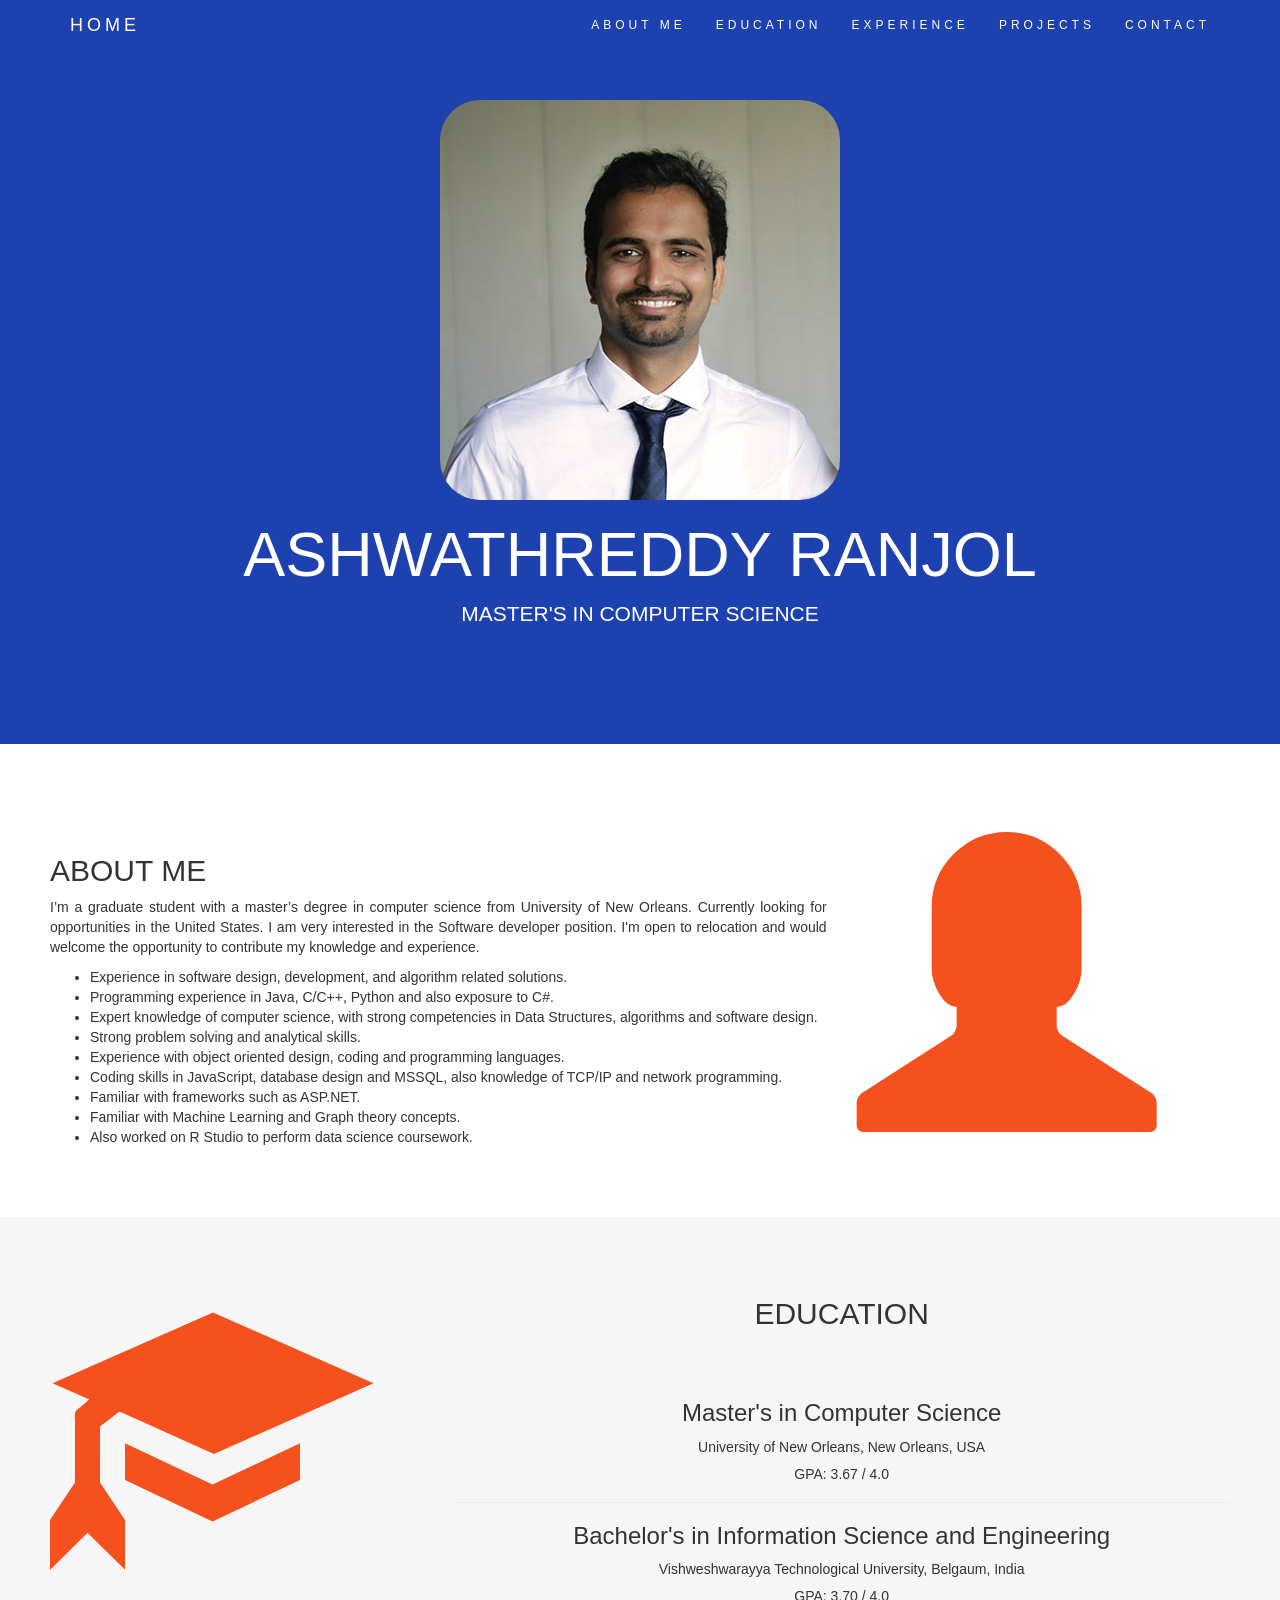
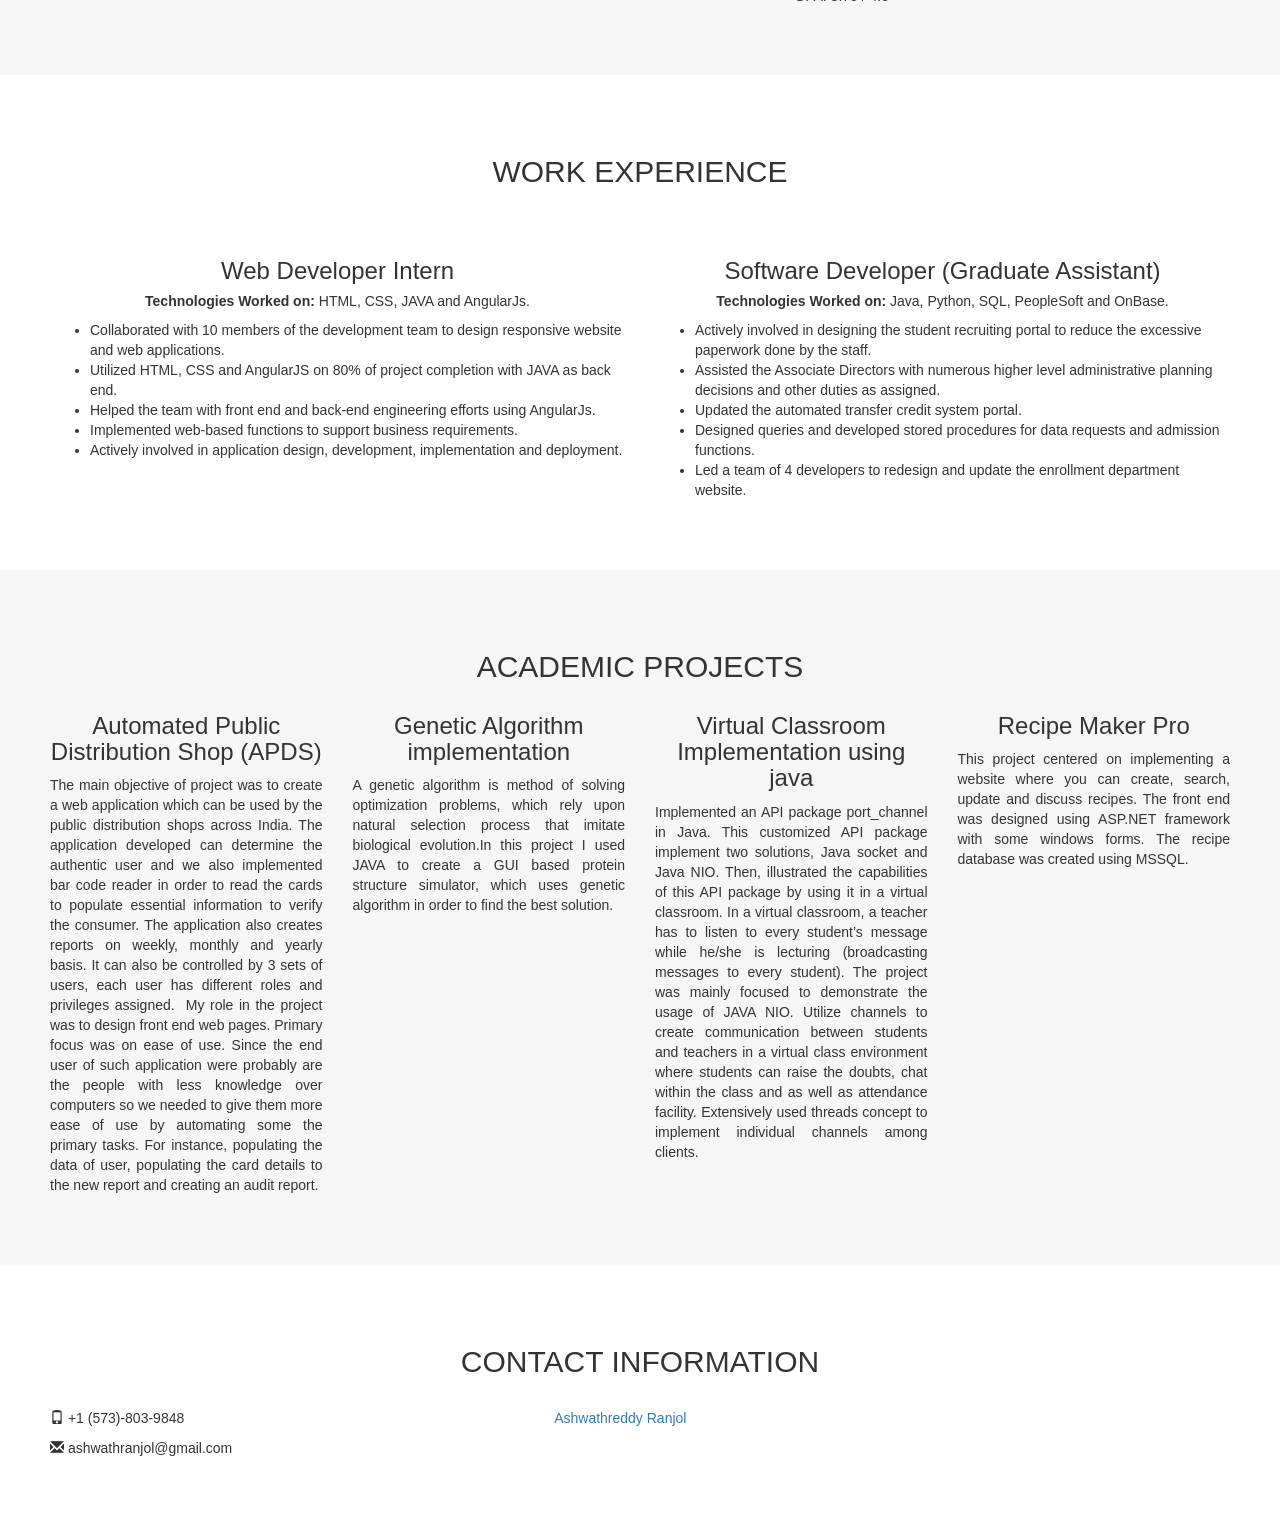
==== index.html @ 62fa5dd1 "Contact-information-styling Added new class contact-text in css file" ====
<!DOCTYPE html>
<html lang=en>
<head>
	<title>Ashwath's Portfolio</title>
	<meta charset ="utf-8">
	<meta name="viewport" content="width=device-width, intitial-scale=1">
	<link rel="stylesheet" href="https://maxcdn.bootstrapcdn.com/bootstrap/3.3.7/css/bootstrap.min.css">
    <script src="https://ajax.googleapis.com/ajax/libs/jquery/1.12.4/jquery.min.js"></script>
    <script src="https://maxcdn.bootstrapcdn.com/bootstrap/3.3.7/js/bootstrap.min.js"></script>	
    <script type="text/javascript" src="https://platform.linkedin.com/badges/js/profile.js" async defer></script>
    <link rel="stylesheet" href="portfolio1.css">
</head>	

<body id="myPage" data-spy="scroll" data-target=".navbar" data-offset="60">
	<nav class="navbar navbar-default navbar-fixed-top">
	<div class="container">
		<div class="navbar-header">
			<button type="button" class="navbar-toggle" data-toggle="collapse" data-target="#myNavbar">
        	<span class="icon-bar"></span>
        	<span class="icon-bar"></span>
        	<span class="icon-bar"></span> 
      		</button>
      		<a class="navbar-brand" href="#">HOME</a>
		</div>
		<div class="collapse navbar-collapse" id="myNavbar">
			<ul class="nav navbar-nav navbar-right">
        		<li><a href="#me">ABOUT ME</a></li>
        		<li><a href="#education">EDUCATION</a></li>
        		<li><a href="#exp">EXPERIENCE</a></li>
        		<li><a href="#projects">PROJECTS</a></li>
        		<li><a href="#contact">CONTACT</a></li>
      		</ul>
			
		</div>
	</div>
	</nav>
	<div class="jumbotron text-center">
		<img src="linkedin.jpg" style="border-radius: 40px"></img> 
	
		<h1>ASHWATHREDDY RANJOL</h1>
		<p>MASTER'S IN COMPUTER SCIENCE</p>	
	</div>
	<div id="me" class="container-fluid">
		<div class="row">
			<div class = "col-sm-8 summary">
				<h2>ABOUT ME</h2>
				
				<p style="text-align:justify">I’m a graduate student with a master’s degree in computer science from University of New Orleans.
					Currently looking for opportunities in the United States. I am very interested in the Software developer position.
					 I'm open to relocation and would welcome the opportunity to contribute my knowledge and experience.  </p>
					 <ul>
                		<li>Experience in software design, development, and algorithm related solutions.</li>
                		<li>Programming experience in Java, C/C++, Python and also exposure to C#.</li>
                		<li>Expert knowledge of computer science, with strong competencies in Data Structures, algorithms and software design.</li>
                		<li>Strong problem solving and analytical skills.</li>
                		<li>Experience with object oriented design, coding and programming languages.</li>
                		<li>Coding skills in JavaScript, database design and MSSQL, also knowledge of TCP/IP and network programming.</li>
						<li>Familiar with frameworks such as ASP.NET.</li>
						<li>Familiar with Machine Learning and Graph theory concepts.</li>
						<li>Also worked on R Studio to perform data science coursework.</li> 
                	</ul>
			</div>
			<div class = "col-sm-4">
				<span class="glyphicon glyphicon-user logo"></span>
			</div>
		</div>
		
	</div>
	<div id="education" class="container-fluid bg-grey">
		<div class="row">
			<div class="col-sm-4">
				<span class="glyphicon glyphicon-education logo"></span>
			</div>
			<div class="col-sm-8 text-center">
				<h2> EDUCATION </h2><br><br>
				<h3>Master's in Computer Science</h3>
				<p>University of New Orleans, New Orleans, USA</p>
				<h5>GPA: 3.67 / 4.0 </h5>
				<hr>
				<h3>Bachelor's in Information Science and Engineering</h3>
				<p>Vishweshwarayya Technological University, Belgaum, India</p>
				<h5>GPA: 3.70 / 4.0 </h5>
				
				
			</div>
		</div>
	</div>	
	<div id="exp" class="container-fluid">
		<div class="row">
			<h2 class="text-center">WORK EXPERIENCE</h2><br><br>
			<div class="col-sm-6">
				<h3 class="text-center">Web Developer Intern</h4>
				<h5 class="text-center"><strong>Technologies Worked on:</strong> HTML, CSS, JAVA and AngularJs.</h5>
				<ul><li> Collaborated with 10 members of the development team to design responsive website and web applications.
					</li><li>Utilized HTML, CSS and AngularJS on 80% of project completion with JAVA as back end.
					</li><li>Helped the team with front end and back-end engineering efforts using AngularJs.
					</li><li>Implemented web-based functions to support business requirements.
					</li><li>Actively involved in application design, development, implementation and deployment.</li>
				</ul>
		
			</div>
			
			<div class = "col-sm-6">
				<h3 class="text-center">Software Developer (Graduate Assistant)</h4>
				<h5 class="text-center"><strong>   Technologies Worked on:</strong> Java, Python, SQL, PeopleSoft and OnBase.</h5>
				<ul>
				<li>Actively involved in designing the student recruiting portal to reduce the excessive paperwork done by the staff.</li>
				<li>Assisted the Associate Directors with numerous higher level administrative planning decisions and other duties as
					assigned.
				</li><li>Updated the automated transfer credit system portal.
				</li><li>Designed queries and developed stored procedures for data requests and admission functions.
				</li><li>Led a team of 4 developers to redesign and update the enrollment department website.
				</li>		
				</ul>
			</div>
		</div>
	</div>
	
	<div id="projects" class="container-fluid bg-grey">
		<div class="row">
			<h2 class="text-center">ACADEMIC PROJECTS</h2>
			<div class="col-sm-3">
				<h3 class="text-center">Automated Public Distribution Shop (APDS)</h3>
				<p style="text-align:justify">The main objective of project was to create a web application which can be used by the public distribution shops across India. 
					The application developed can determine the authentic user and we also implemented bar code reader in order to read the cards to populate essential information to verify the consumer. 
					The application also creates reports on weekly, monthly and yearly basis. 
					It can also be controlled by 3 sets of users, each user has different roles and privileges assigned. 
					My role in the project was to design front end web pages. 
					Primary focus was on ease of use. 
					Since the end user of such application were probably are the people with less knowledge over computers so we needed to give them more ease of use by automating some the primary tasks. For instance, populating the data of user, populating the card details to the new report and creating an audit report.
					</p>
			</div>
			<div class="col-sm-3">
				<h3 class="text-center">Genetic Algorithm implementation</h3>
				<p style="text-align:justify">A genetic algorithm is method of solving optimization problems, 
				which rely upon natural selection process that imitate biological evolution.In this project 
				I used JAVA to create a GUI based protein structure simulator, 
				which uses genetic algorithm in order to find the best solution.</p>
				
			</div>
			<div class="col-sm-3">
				<h3 class="text-center">Virtual Classroom Implementation using java</h3>
				<p style="text-align:justify">Implemented an API package port_channel in Java. This customized API package implement two solutions, Java socket and Java NIO.
				Then, illustrated the capabilities of this API package by using it in a virtual classroom.
				In a virtual classroom, a teacher has to listen to every student’s message while he/she is lecturing (broadcasting messages to every student).
				The project was mainly focused to demonstrate the usage of JAVA NIO. 
				Utilize channels to create communication between students and teachers in a virtual class environment where students can raise the doubts, chat within the class and as well as attendance facility.
				Extensively used threads concept to implement individual channels among clients.</p>
			</div>
			<div class="col-sm-3">
				<h3 class="text-center">Recipe Maker Pro</h3>
				<p style="text-align:justify">This project centered on implementing a website where you can create, search, update and discuss recipes. 
				The front end was designed using ASP.NET framework with some windows forms. The recipe database was created using MSSQL.
				</p>
			</div>
			
		</div>
	
	</div>	
	
	<div id="contact" class="container-fluid">
		<div class ="row">
			<h2 class="text-center">CONTACT INFORMATION</h2><br>
			<div class="col-sm-5 contact-text">
			 <p><span class="glyphicon glyphicon-phone"></span> +1 (573)-803-9848</p>
      		 <p><span class="glyphicon glyphicon-envelope"></span> ashwathranjol@gmail.com</p> 
			</div>
			<div class="col-sm-7">
				<div class="LI-profile-badge"  data-version="v1" data-size="medium" data-locale="en_US" data-type="horizontal" data-theme="dark" data-vanity="ashwathreddyranjol"><a class="LI-simple-link" href='https://www.linkedin.com/in/ashwathreddyranjol?trk=profile-badge'>Ashwathreddy Ranjol</a>
				</div>
			</div>
		</div>
	</div>	
	
</body>
</html>
---- portfolio1.css ----
.jumbotron{
background-color : #1d42af;
color : #ffffff;
padding : 100px 25px;
}

.container-fluid{
padding : 60px 50px;
}

.bg-grey {
    background-color: #f6f6f6;
}

.logo {
    color: #f4511e;
    font-size: 300px;
}

.navbar {
    margin-bottom: 0;
    background-color: #1d42af;
    z-index: 9999;
    border: 0;
    font-size: 12px !important;
    line-height: 1.42857143 !important;
    letter-spacing: 4px;
    border-radius: 0;
}

.navbar li a, .navbar .navbar-brand {
    color: #fff !important;
}

.navbar-nav li a:hover, .navbar-nav li.active a {
    color: #1d42af !important;
    background-color: #fff !important;
}

.navbar-default .navbar-toggle {
    border-color: transparent;
    color: #fff !important;
}

  .summary{
  font-family: 'PT Sans', sans-serif;
  }
  
  .ashu{
  background="linkedin.jpg"
  width ="auto";
  height = "auto";
  background-size: cover;
  }
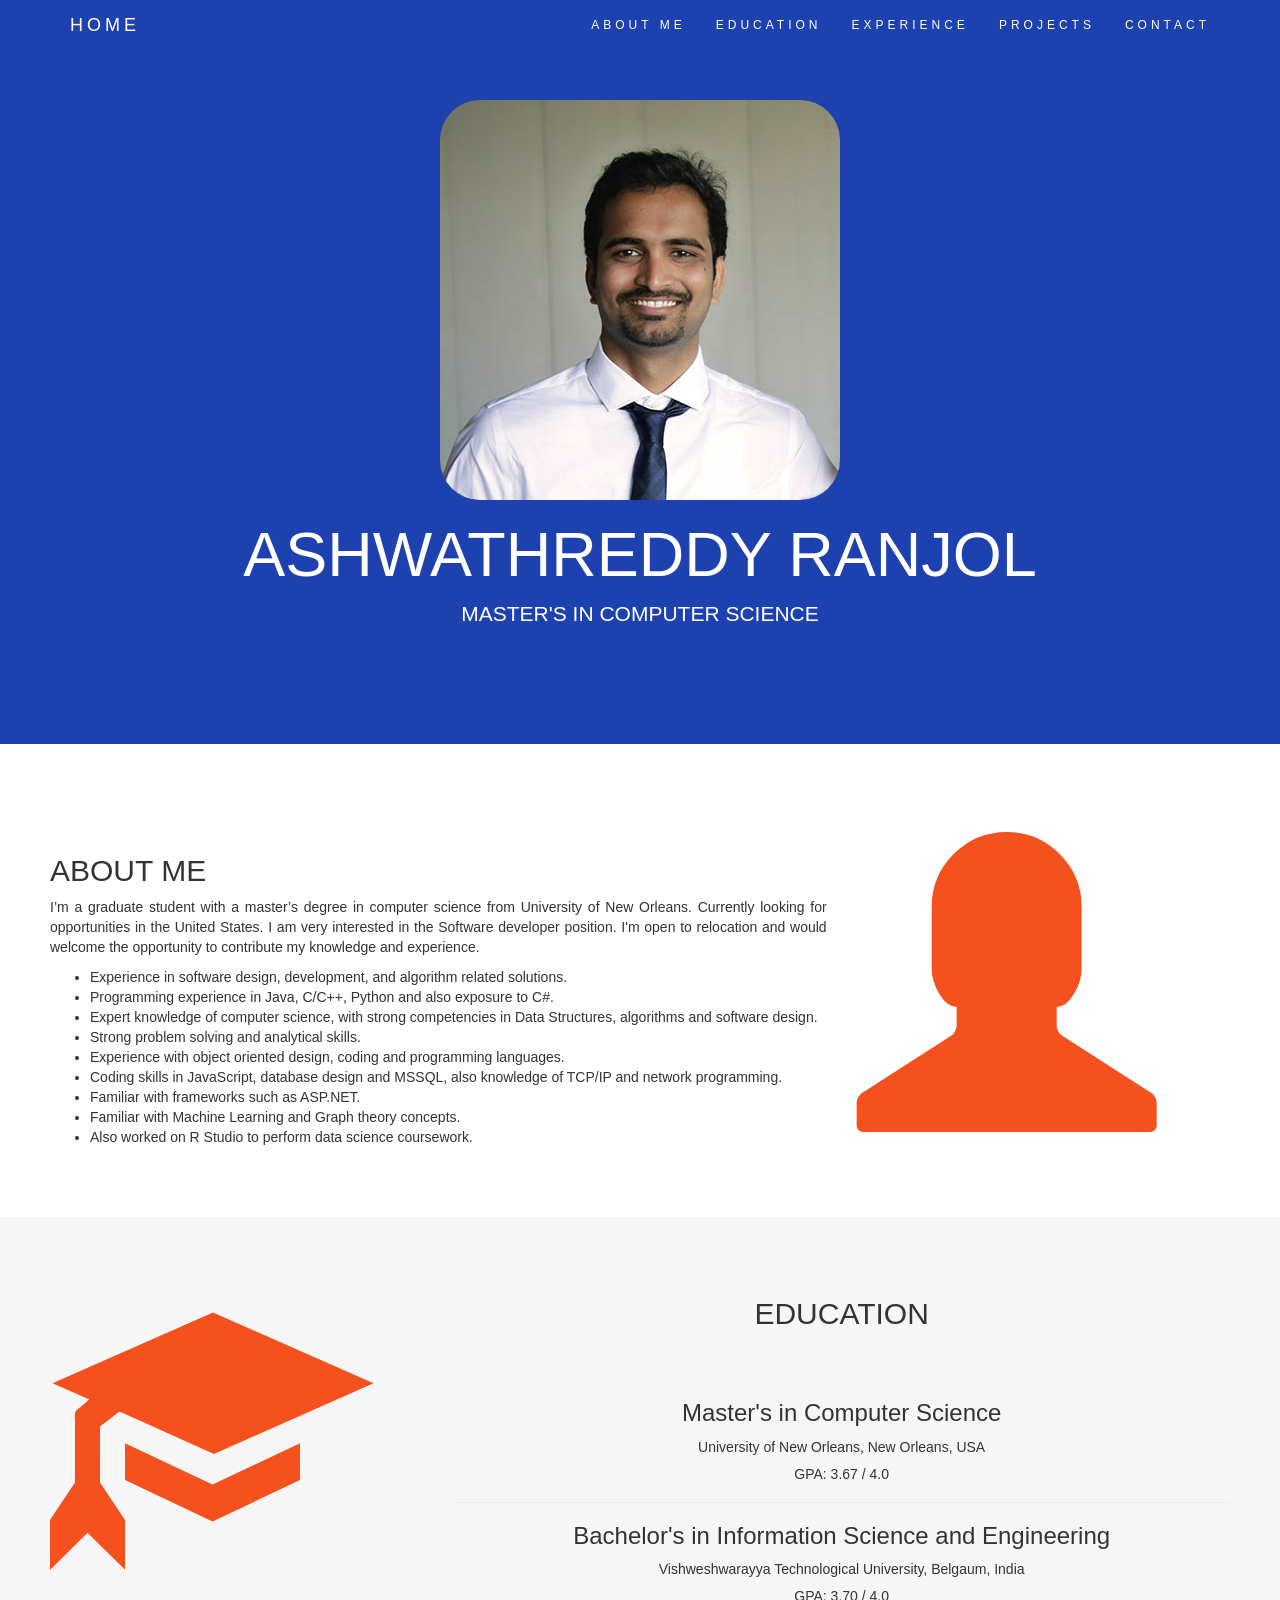
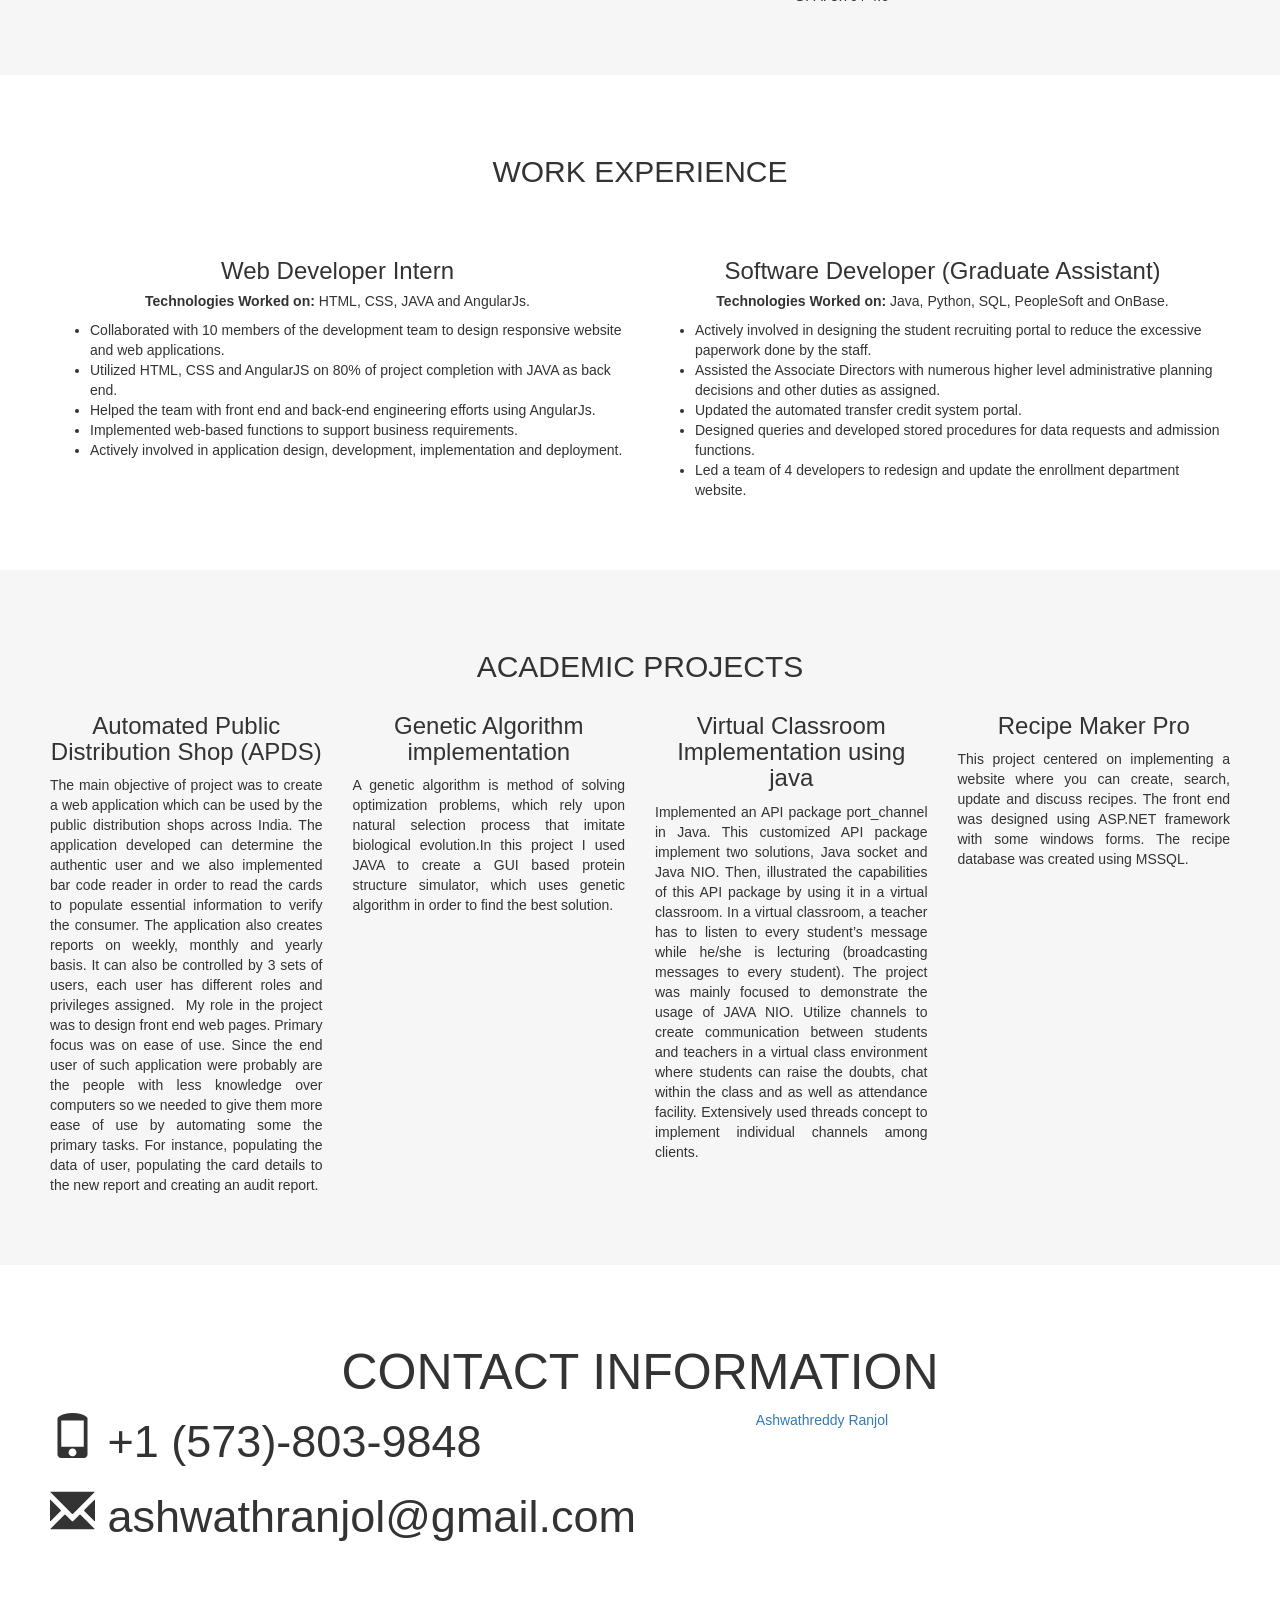
==== commit e9efbd6e: "changes-to-contact-page minor changes like size of the text" ====
--- a/index.html
+++ b/index.html
@@ -160,12 +160,12 @@
 	
 	<div id="contact" class="container-fluid">
 		<div class ="row">
-			<h2 class="text-center">CONTACT INFORMATION</h2><br>
-			<div class="col-sm-5 contact-text">
+			<h2 class="text-center contact-heading">CONTACT INFORMATION</h2>
+			<div class="col-sm-7 contact-text">
 			 <p><span class="glyphicon glyphicon-phone"></span> +1 (573)-803-9848</p>
       		 <p><span class="glyphicon glyphicon-envelope"></span> ashwathranjol@gmail.com</p> 
 			</div>
-			<div class="col-sm-7">
+			<div class="col-sm-5">
 				<div class="LI-profile-badge"  data-version="v1" data-size="medium" data-locale="en_US" data-type="horizontal" data-theme="dark" data-vanity="ashwathreddyranjol"><a class="LI-simple-link" href='https://www.linkedin.com/in/ashwathreddyranjol?trk=profile-badge'>Ashwathreddy Ranjol</a>
 				</div>
 			</div>
--- a/portfolio1.css
+++ b/portfolio1.css
@@ -46,9 +46,11 @@
   font-family: 'PT Sans', sans-serif;
   }
   
-  .ashu{
-  background="linkedin.jpg"
-  width ="auto";
-  height = "auto";
-  background-size: cover;
+ .contact-heading{
+ font-size: 50px;
+ }
+ 
+  .contact-text{
+  font-size: 45px; 
+  font-family: 'PT Sans', sans-serif;
   }
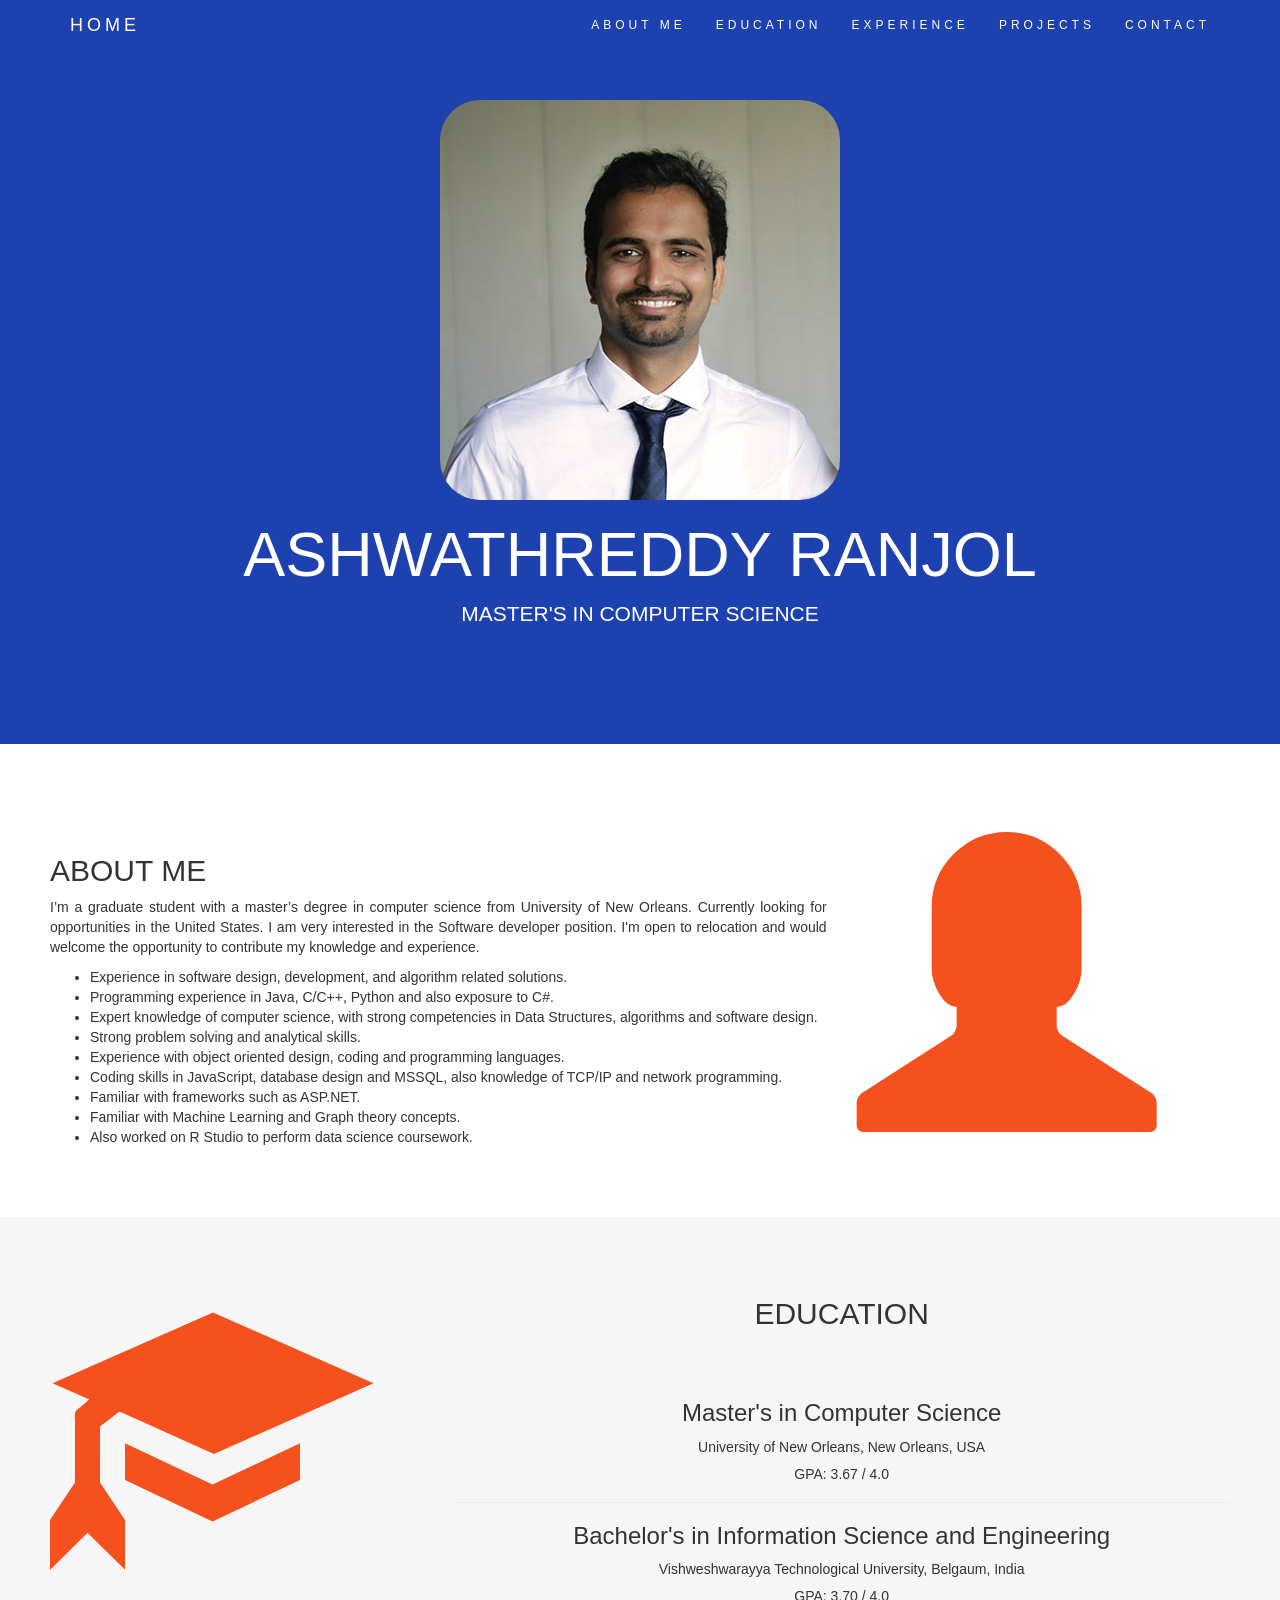
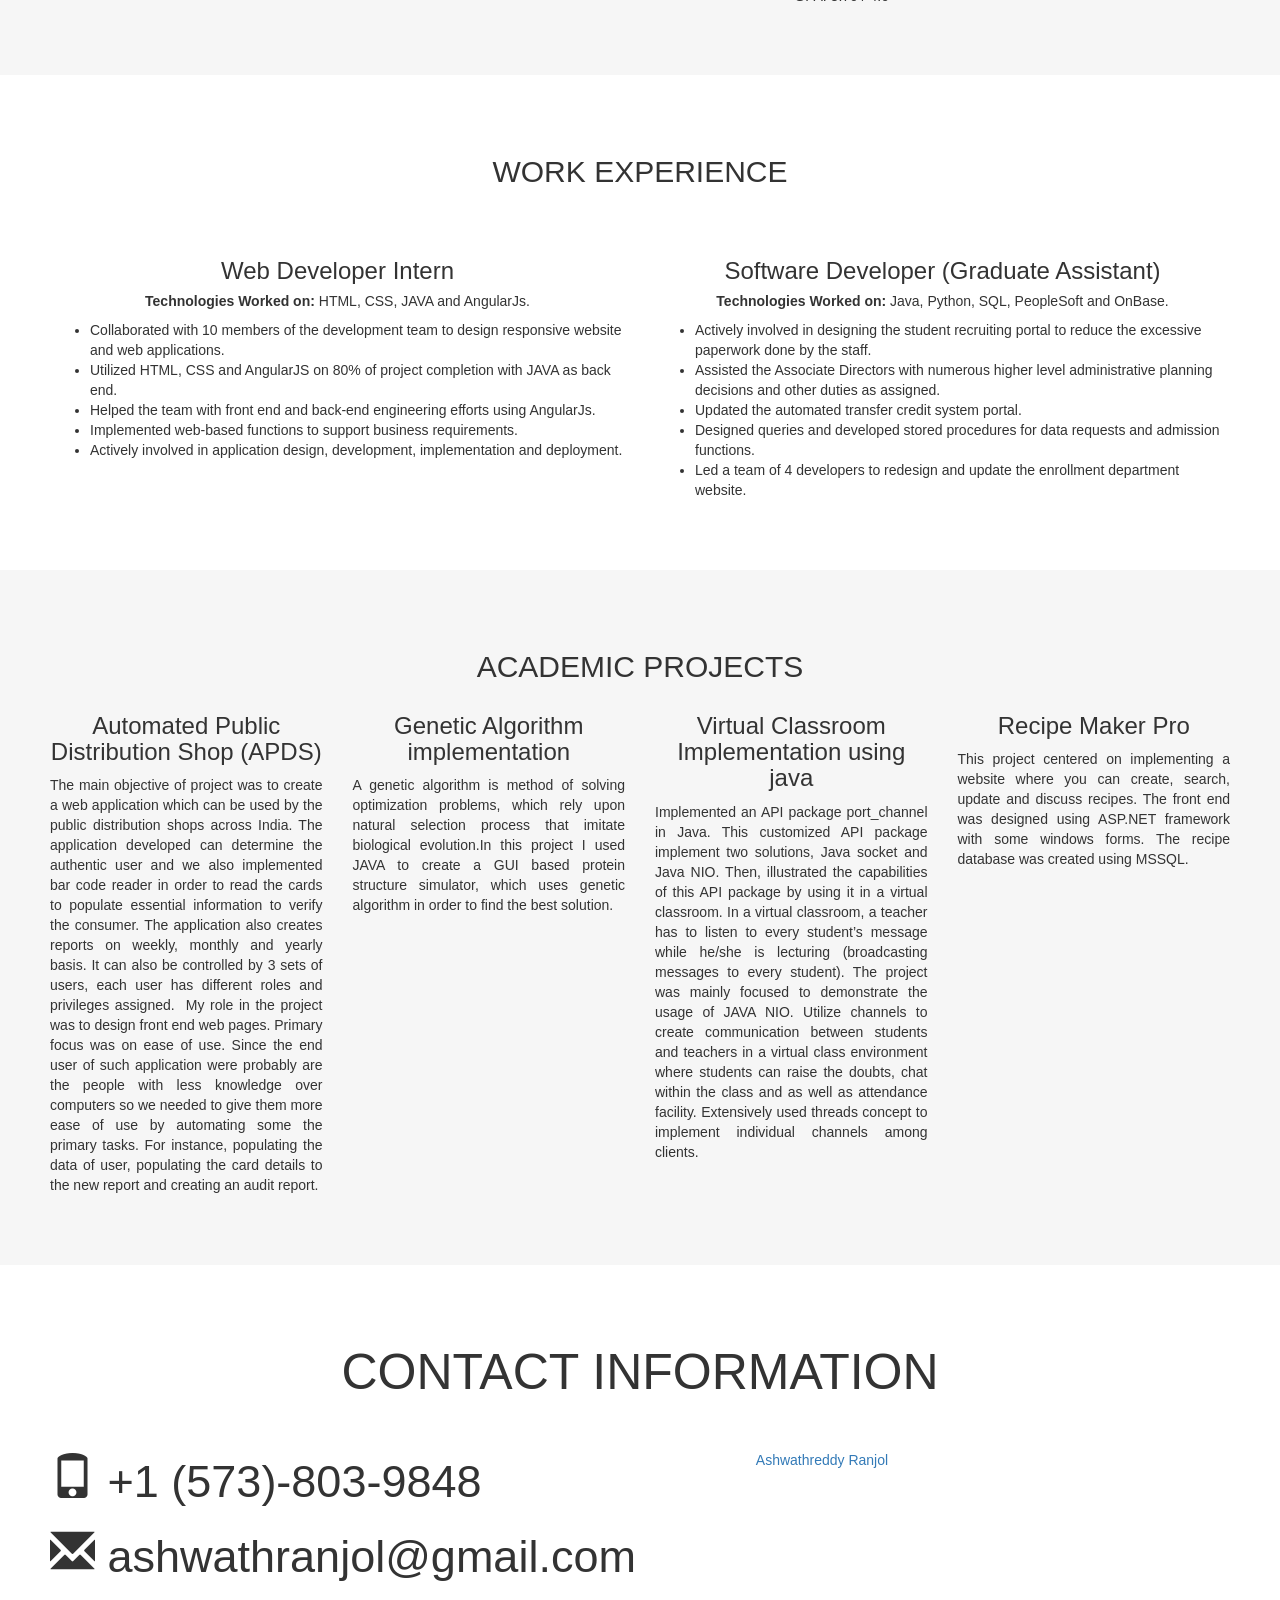
==== commit 5be514d8: "space-adding Creating extra space between heading and body of the page" ====
--- a/index.html
+++ b/index.html
@@ -160,7 +160,7 @@
 	
 	<div id="contact" class="container-fluid">
 		<div class ="row">
-			<h2 class="text-center contact-heading">CONTACT INFORMATION</h2>
+			<h2 class="text-center contact-heading">CONTACT INFORMATION</h2><br><br>
 			<div class="col-sm-7 contact-text">
 			 <p><span class="glyphicon glyphicon-phone"></span> +1 (573)-803-9848</p>
       		 <p><span class="glyphicon glyphicon-envelope"></span> ashwathranjol@gmail.com</p> 
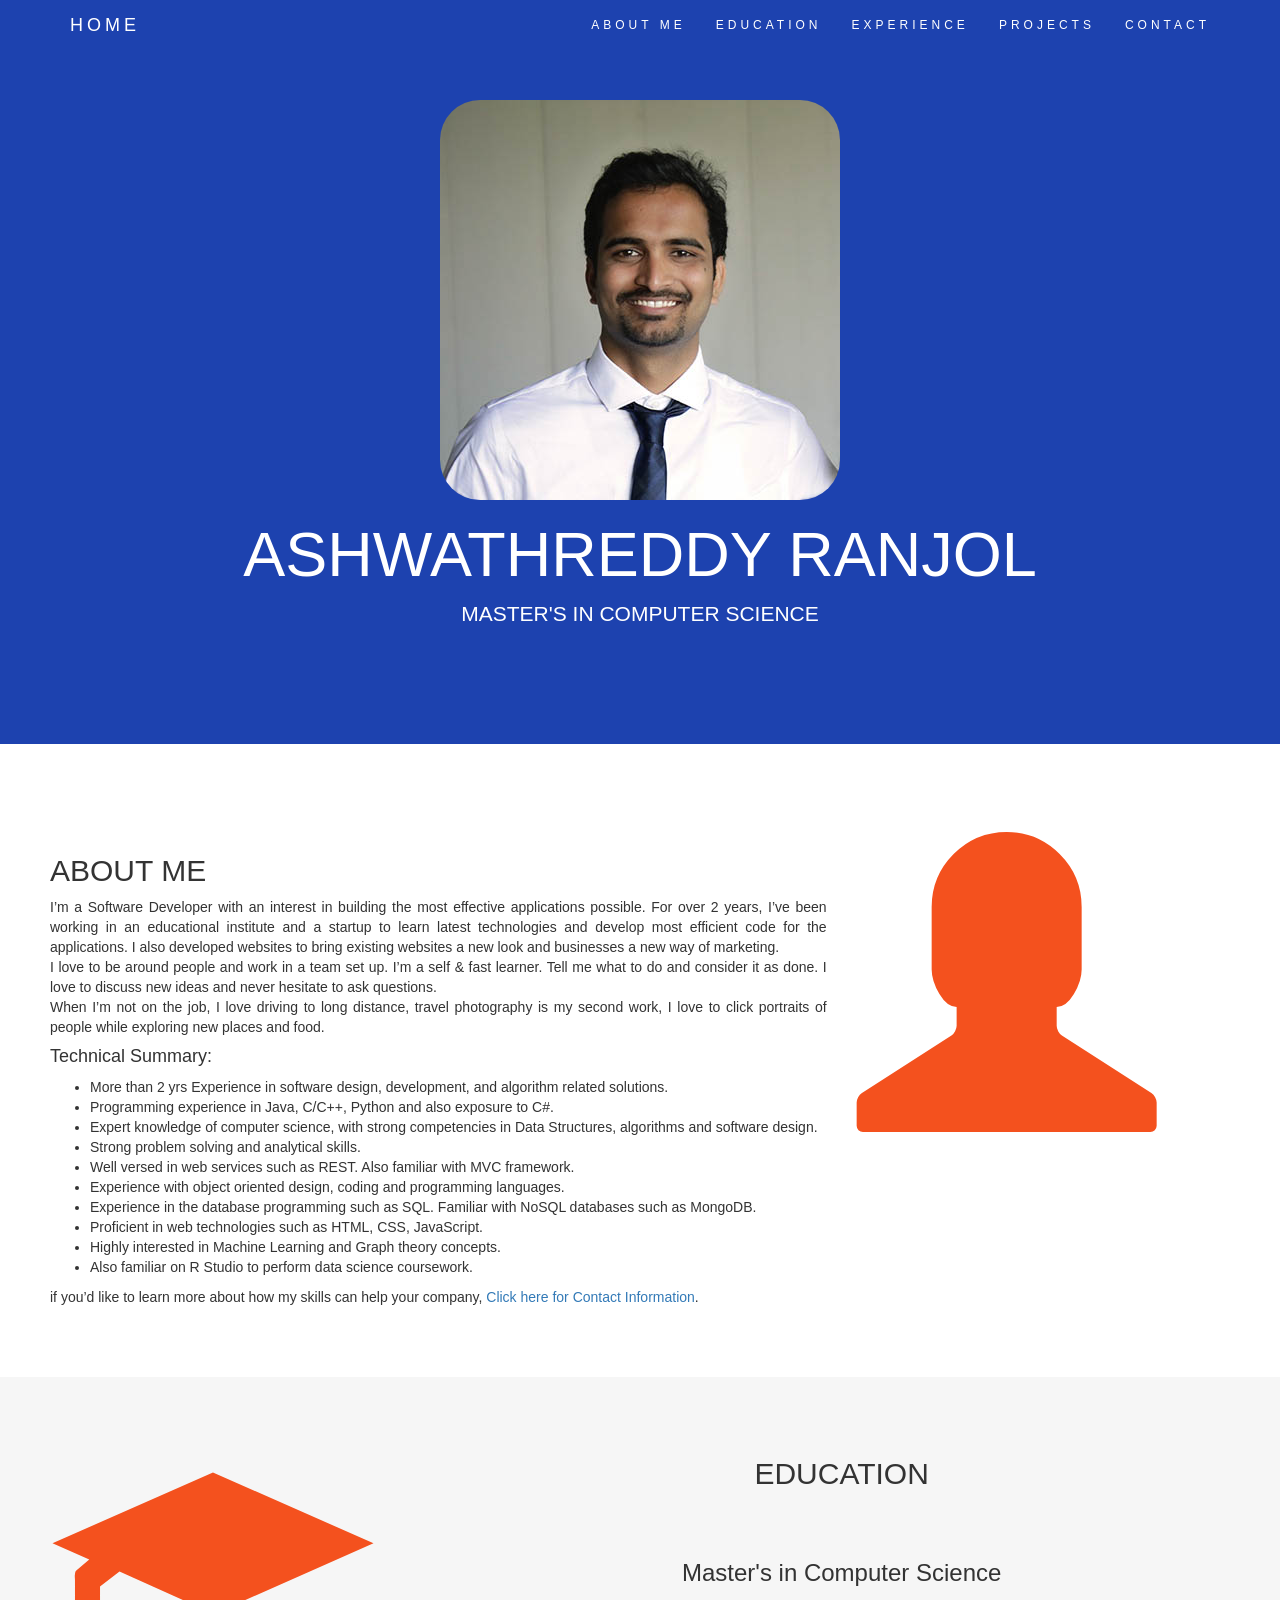
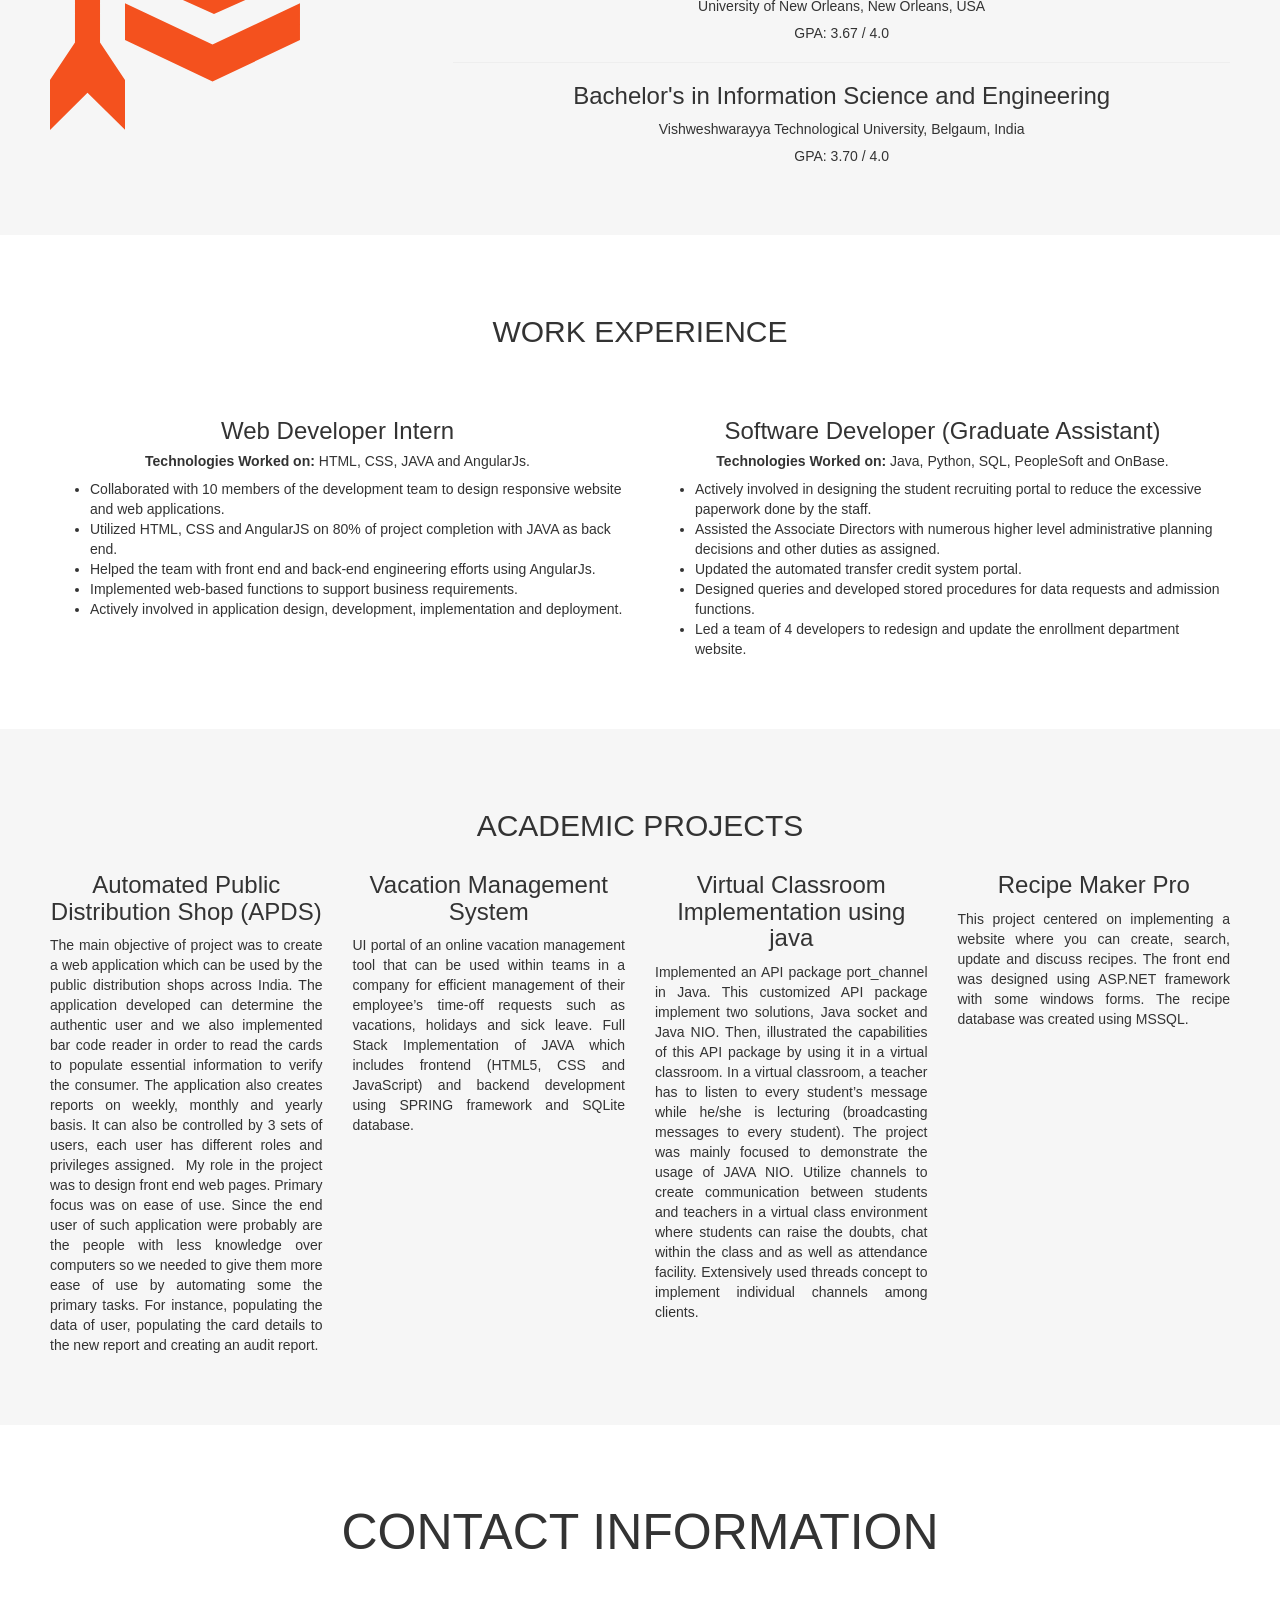
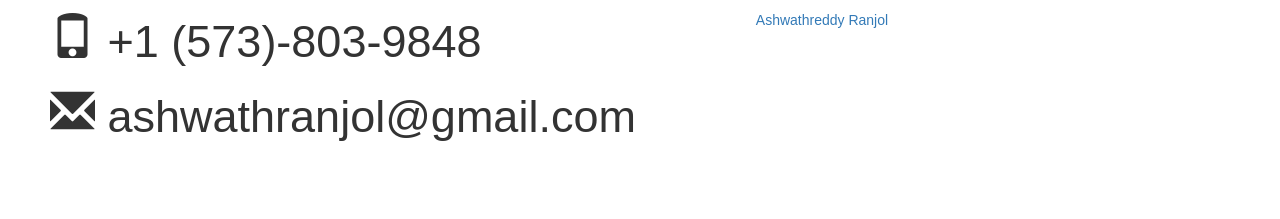
==== commit 7485b3ed: "Changes to summary updated with new summary" ====
--- a/index.html
+++ b/index.html
@@ -45,20 +45,24 @@
 			<div class = "col-sm-8 summary">
 				<h2>ABOUT ME</h2>
 				
-				<p style="text-align:justify">I’m a graduate student with a master’s degree in computer science from University of New Orleans.
-					Currently looking for opportunities in the United States. I am very interested in the Software developer position.
-					 I'm open to relocation and would welcome the opportunity to contribute my knowledge and experience.  </p>
+				<p style="text-align:justify">I’m a Software Developer with an interest in building the most effective applications possible. For over 2 years, I’ve been working in an educational institute and a startup to learn latest technologies and develop most efficient code for the applications.
+				 I also developed websites to bring existing websites a new look and businesses a new way of marketing.<br> I love to be around people and work in a team set up. I’m a self & fast learner. Tell me what to do and consider it as done. I love to discuss new ideas and never hesitate to ask questions. 
+<br>When I’m not on the job, I love driving to long distance, travel photography is my second work, I love to click portraits of people while exploring new places and food.
+
+ </p><h4>Technical Summary: </h4>
 					 <ul>
-                		<li>Experience in software design, development, and algorithm related solutions.</li>
+                		<li>More than 2 yrs Experience in software design, development, and algorithm related solutions.</li>
                 		<li>Programming experience in Java, C/C++, Python and also exposure to C#.</li>
                 		<li>Expert knowledge of computer science, with strong competencies in Data Structures, algorithms and software design.</li>
                 		<li>Strong problem solving and analytical skills.</li>
+                		<li>Well versed in web services such as REST. Also familiar with MVC framework.</li>
                 		<li>Experience with object oriented design, coding and programming languages.</li>
-                		<li>Coding skills in JavaScript, database design and MSSQL, also knowledge of TCP/IP and network programming.</li>
-						<li>Familiar with frameworks such as ASP.NET.</li>
-						<li>Familiar with Machine Learning and Graph theory concepts.</li>
-						<li>Also worked on R Studio to perform data science coursework.</li> 
+                		<li>Experience in the database programming such as SQL. Familiar with NoSQL databases such as MongoDB. </li>
+						<li>Proficient in web technologies such as HTML, CSS, JavaScript.</li>
+						<li>Highly interested in Machine Learning and Graph theory concepts.</li>
+						<li>Also familiar on R Studio to perform data science coursework.</li> 
                 	</ul>
+                <p style="text-align:justify">	if you’d like to learn more about how my skills can help your company, <a href="#contact">Click here for Contact Information</a>. </p>
 			</div>
 			<div class = "col-sm-4">
 				<span class="glyphicon glyphicon-user logo"></span>
@@ -131,11 +135,13 @@
 					</p>
 			</div>
 			<div class="col-sm-3">
-				<h3 class="text-center">Genetic Algorithm implementation</h3>
-				<p style="text-align:justify">A genetic algorithm is method of solving optimization problems, 
-				which rely upon natural selection process that imitate biological evolution.In this project 
-				I used JAVA to create a GUI based protein structure simulator, 
-				which uses genetic algorithm in order to find the best solution.</p>
+				<h3 class="text-center">Vacation Management System</h3>
+				<p style="text-align:justify">UI portal of an online vacation management tool that can be used within teams in a company 
+				for efficient management of their employee’s time-off requests such as vacations, 
+				holidays and sick leave. Full Stack Implementation of JAVA which includes frontend 
+				(HTML5, CSS and JavaScript) and backend development using SPRING framework and SQLite database.
+				
+				</p>
 				
 			</div>
 			<div class="col-sm-3">
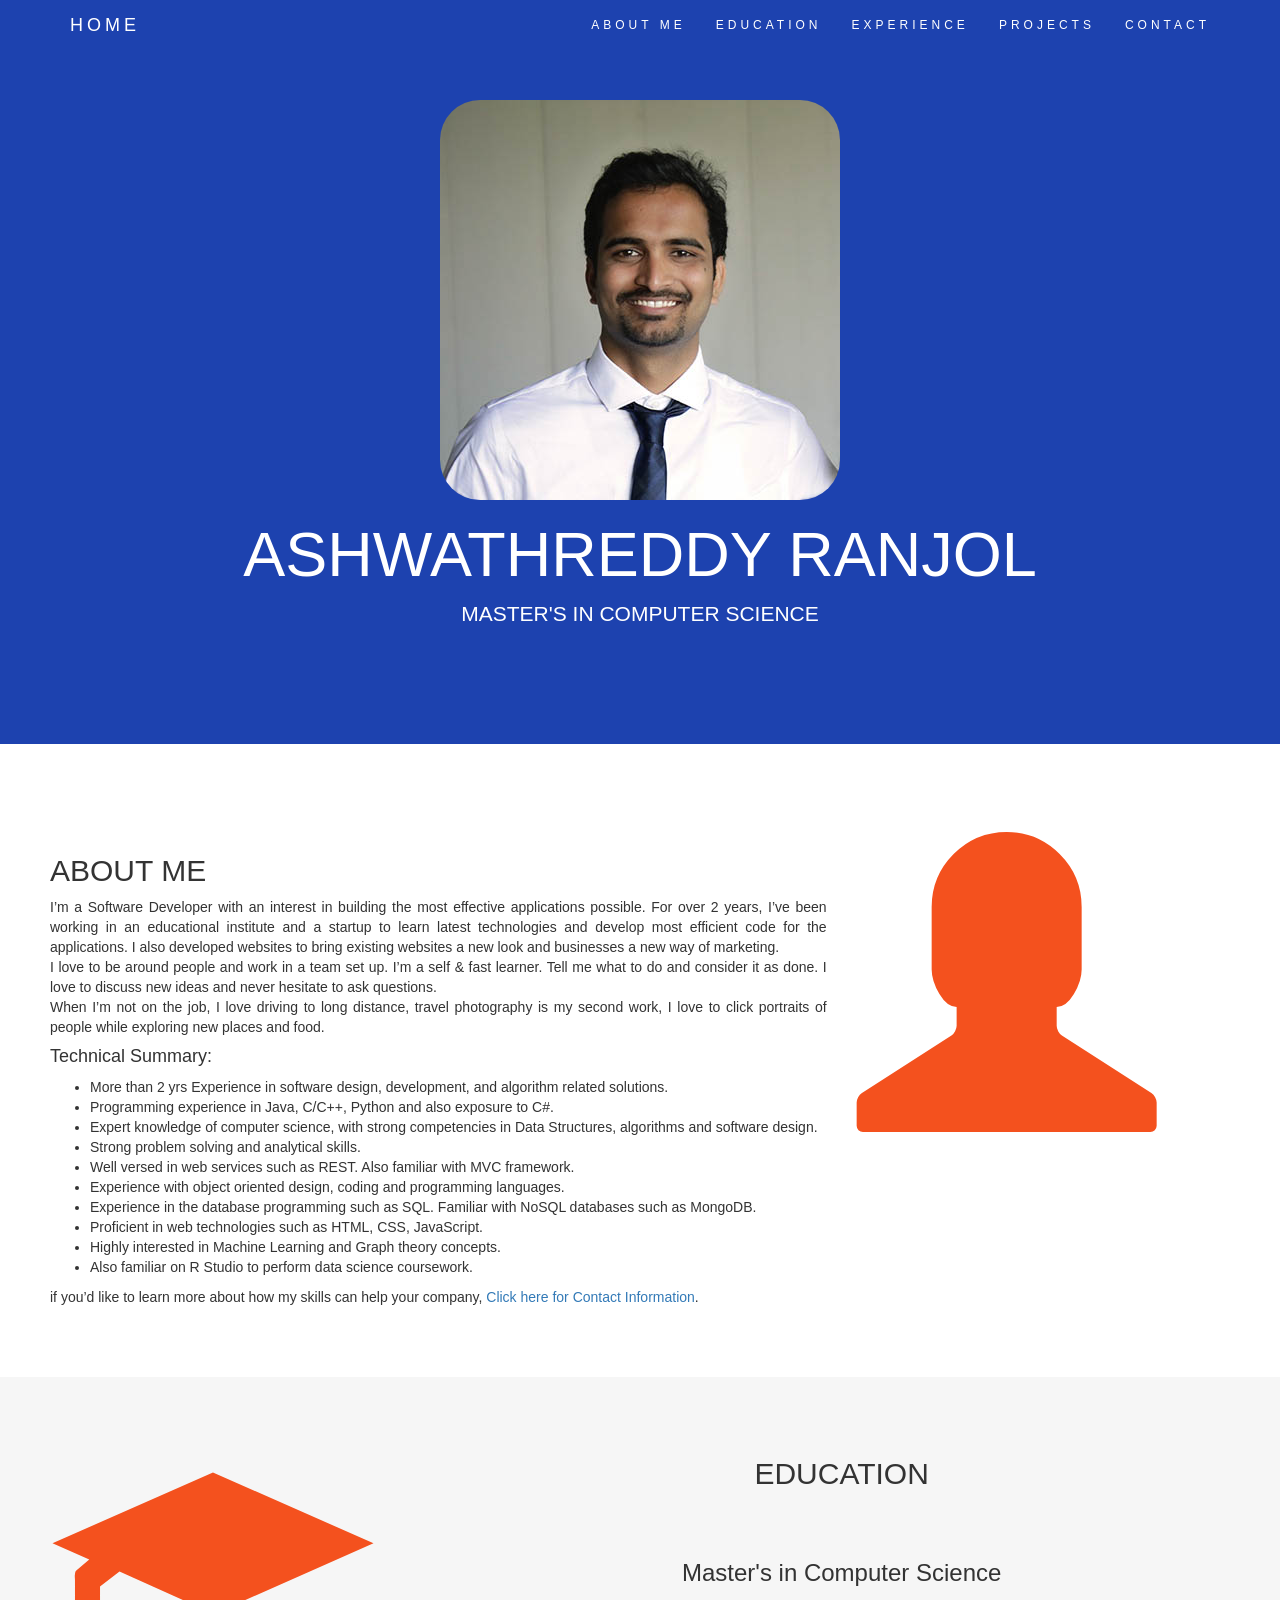
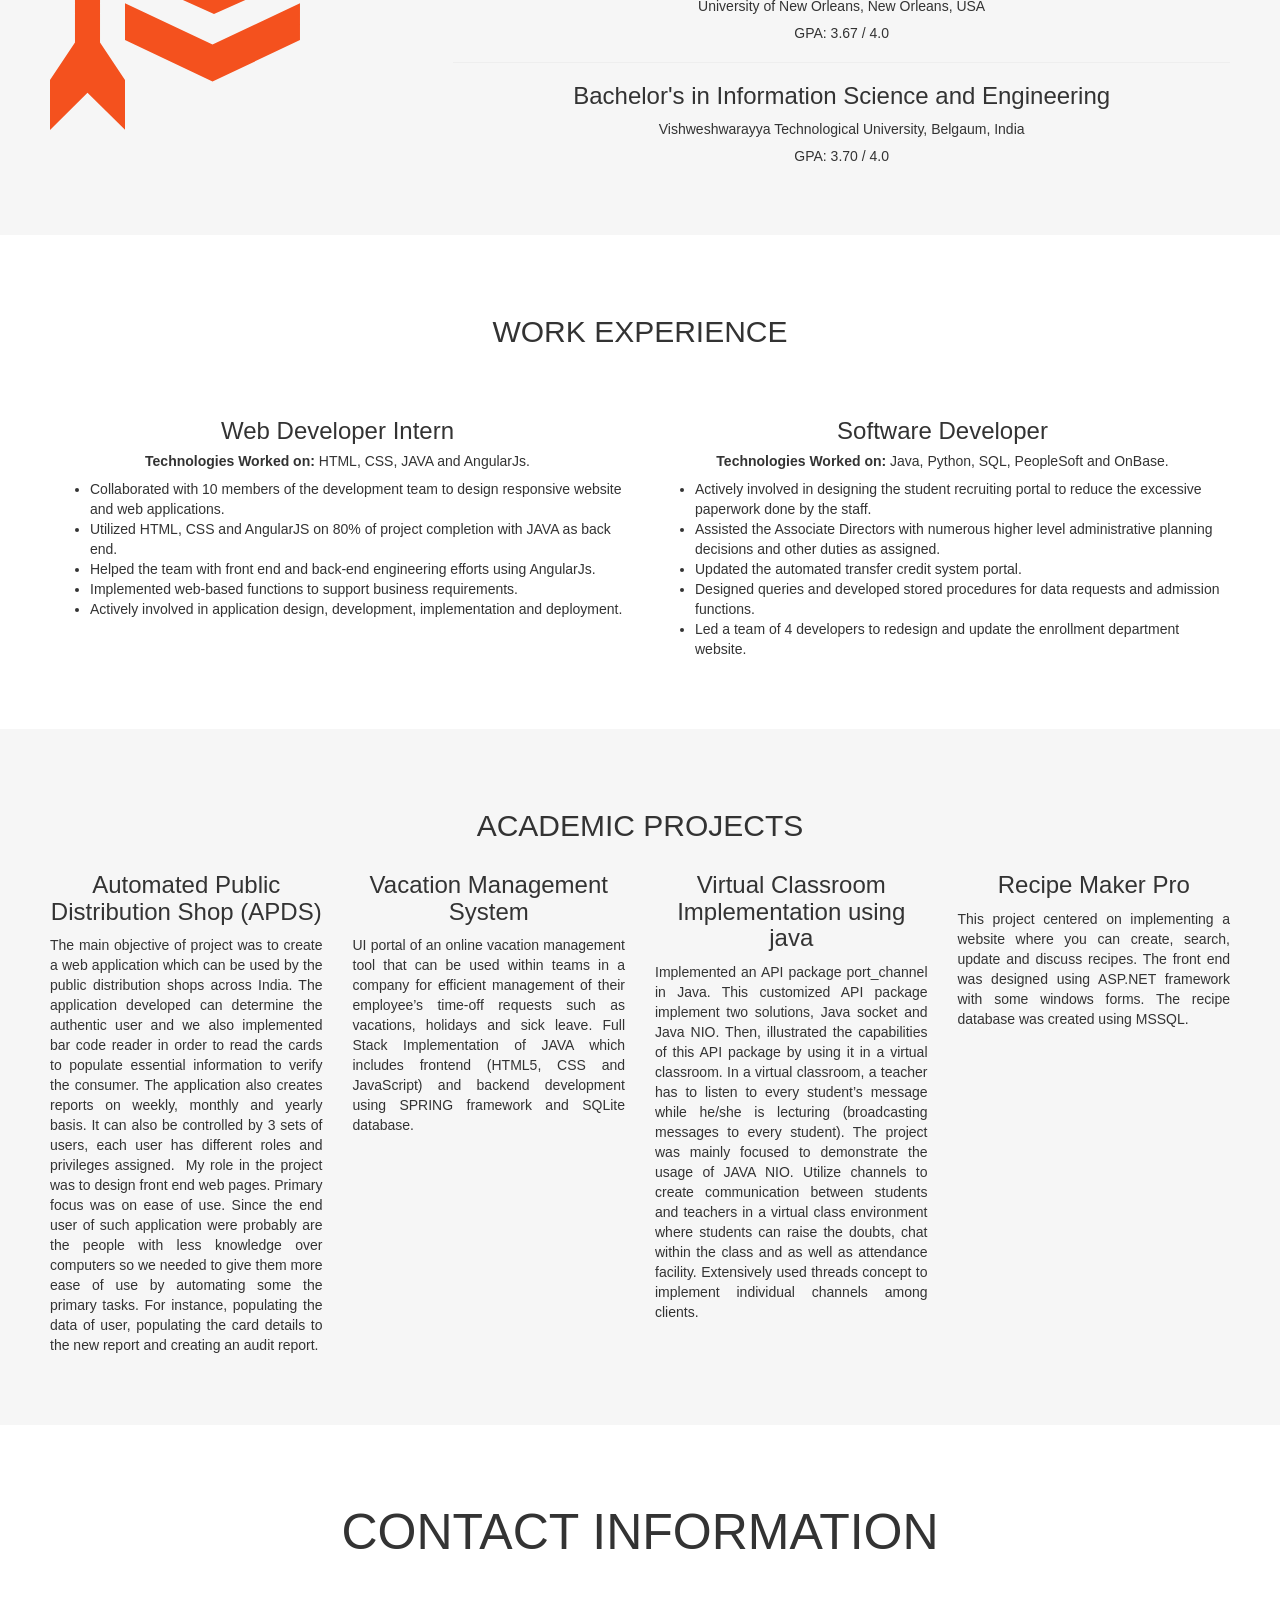
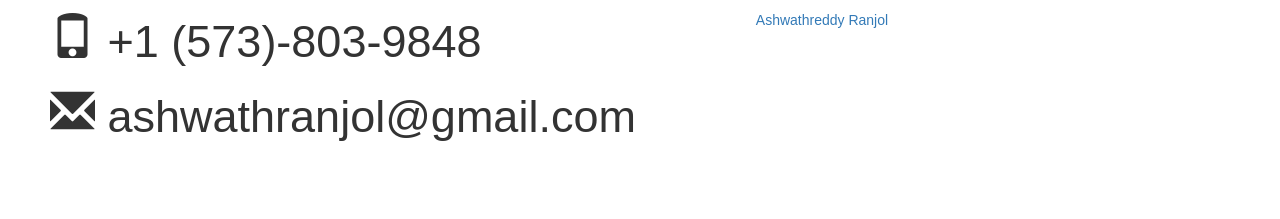
==== commit e5a6e449: "minor ." ====
--- a/index.html
+++ b/index.html
@@ -105,7 +105,7 @@
 			</div>
 			
 			<div class = "col-sm-6">
-				<h3 class="text-center">Software Developer (Graduate Assistant)</h4>
+				<h3 class="text-center">Software Developer</h4>
 				<h5 class="text-center"><strong>   Technologies Worked on:</strong> Java, Python, SQL, PeopleSoft and OnBase.</h5>
 				<ul>
 				<li>Actively involved in designing the student recruiting portal to reduce the excessive paperwork done by the staff.</li>
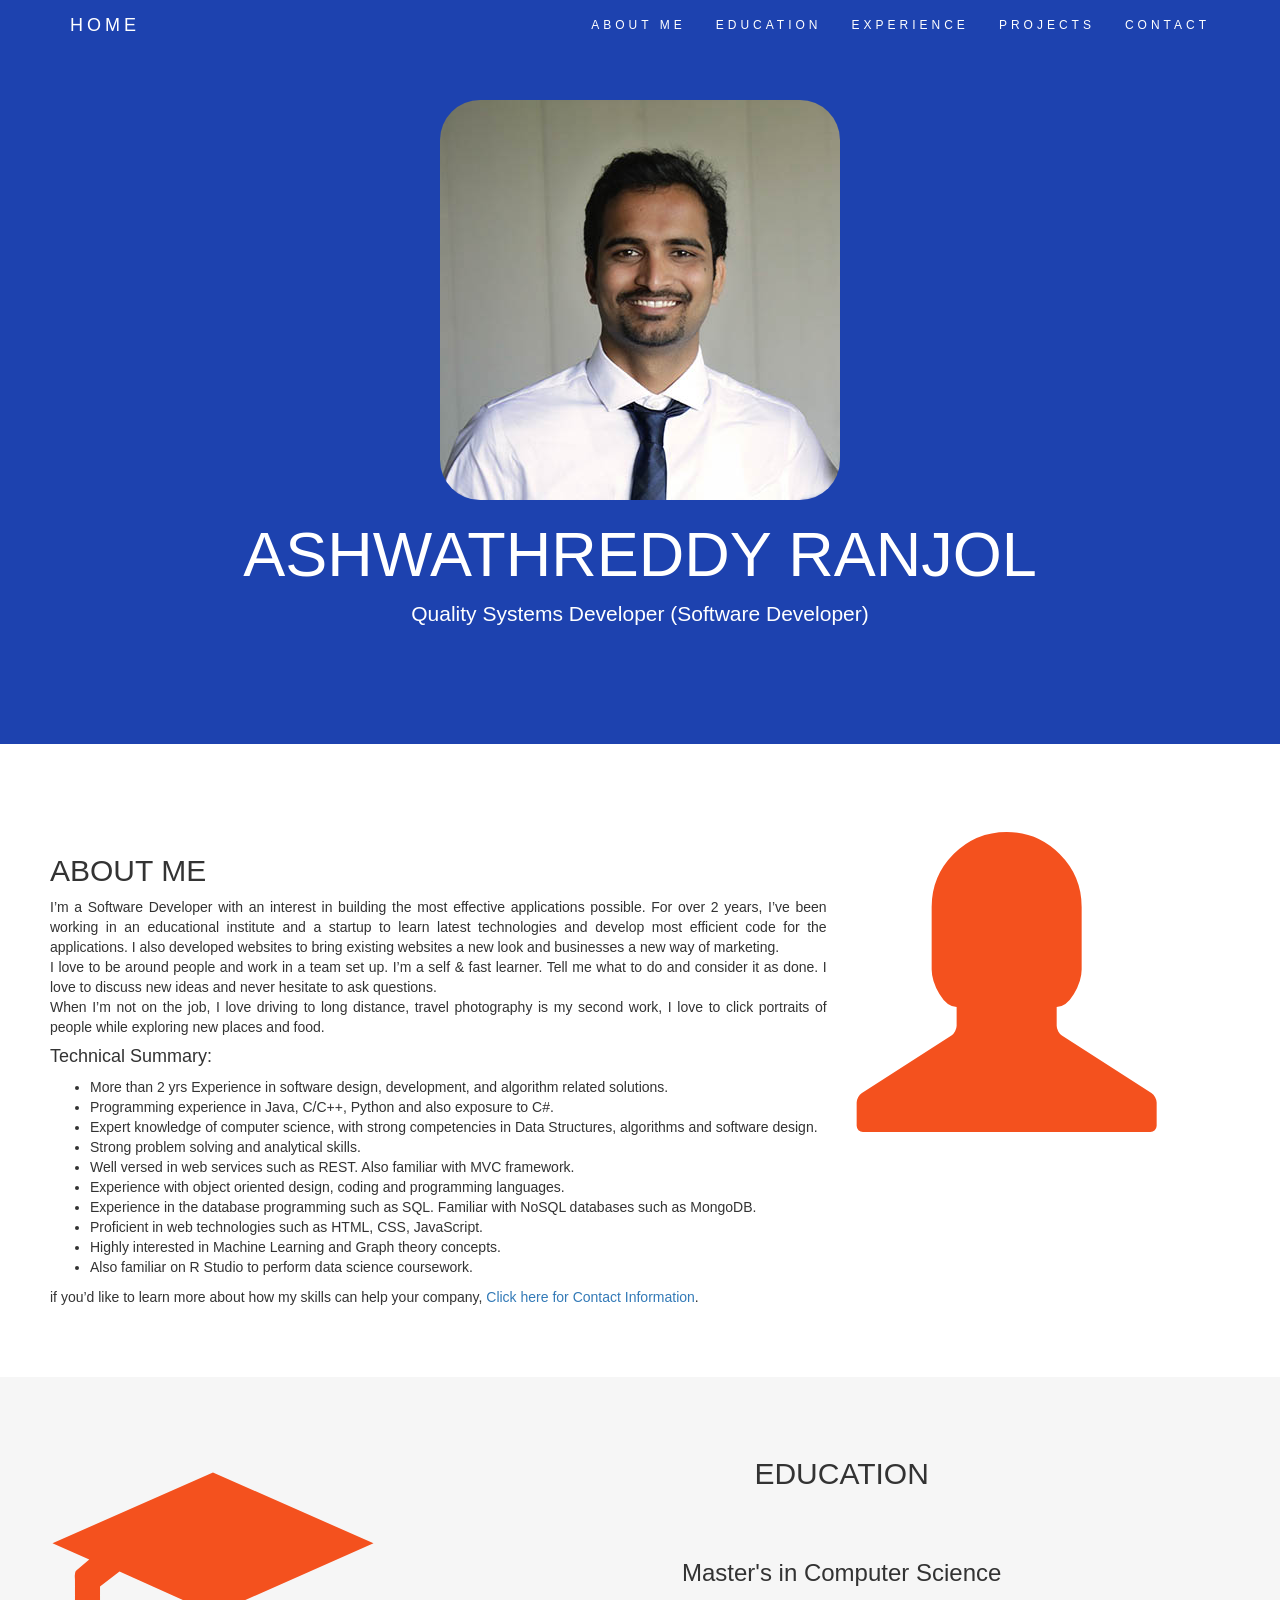
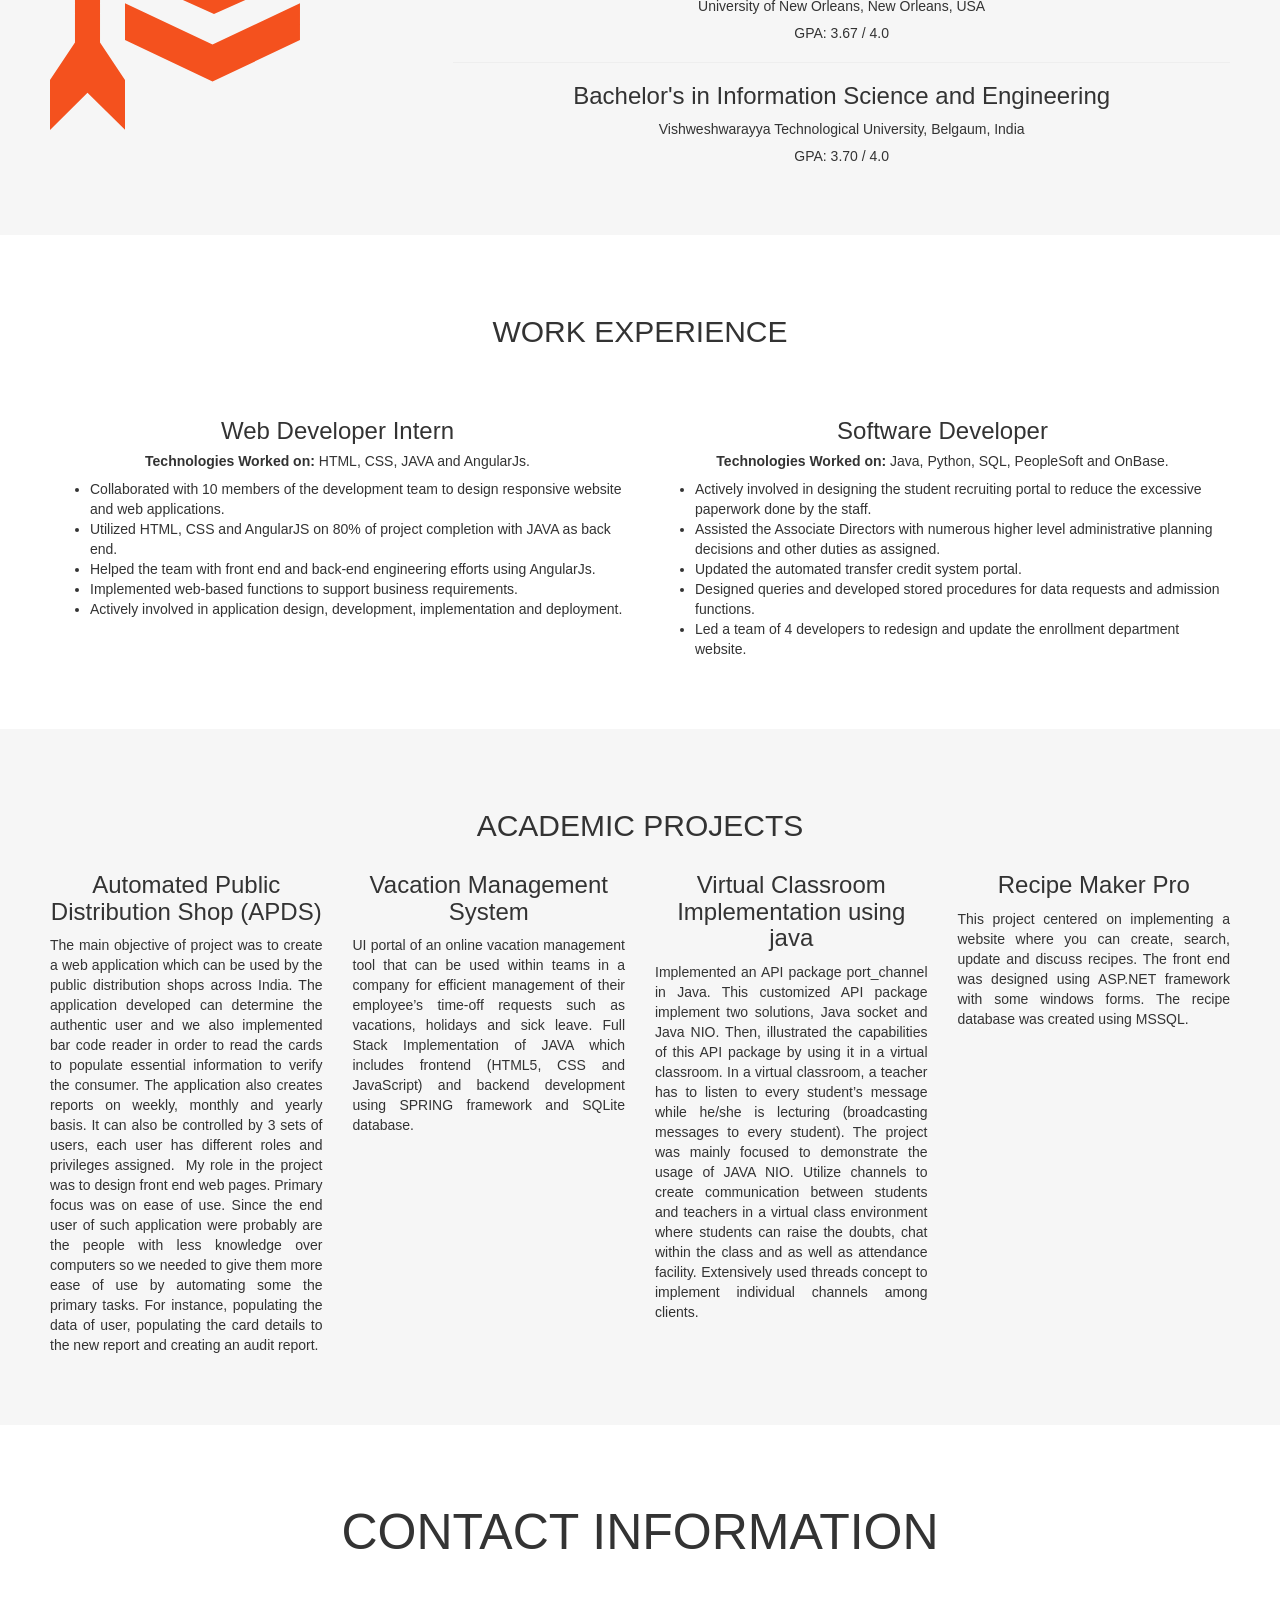
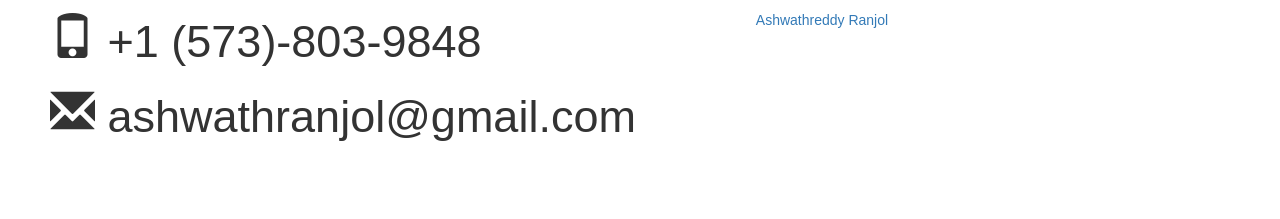
==== commit 34c93e29: "Change in title" ====
--- a/index.html
+++ b/index.html
@@ -6,10 +6,10 @@
 	<meta name="viewport" content="width=device-width, intitial-scale=1">
 	<link rel="stylesheet" href="https://maxcdn.bootstrapcdn.com/bootstrap/3.3.7/css/bootstrap.min.css">
     <script src="https://ajax.googleapis.com/ajax/libs/jquery/1.12.4/jquery.min.js"></script>
-    <script src="https://maxcdn.bootstrapcdn.com/bootstrap/3.3.7/js/bootstrap.min.js"></script>	
+    <script src="https://maxcdn.bootstrapcdn.com/bootstrap/3.3.7/js/bootstrap.min.js"></script>
     <script type="text/javascript" src="https://platform.linkedin.com/badges/js/profile.js" async defer></script>
     <link rel="stylesheet" href="portfolio1.css">
-</head>	
+</head>
 
 <body id="myPage" data-spy="scroll" data-target=".navbar" data-offset="60">
 	<nav class="navbar navbar-default navbar-fixed-top">
@@ -18,7 +18,7 @@
 			<button type="button" class="navbar-toggle" data-toggle="collapse" data-target="#myNavbar">
         	<span class="icon-bar"></span>
         	<span class="icon-bar"></span>
-        	<span class="icon-bar"></span> 
+        	<span class="icon-bar"></span>
       		</button>
       		<a class="navbar-brand" href="#">HOME</a>
 		</div>
@@ -30,23 +30,23 @@
         		<li><a href="#projects">PROJECTS</a></li>
         		<li><a href="#contact">CONTACT</a></li>
       		</ul>
-			
+
 		</div>
 	</div>
 	</nav>
 	<div class="jumbotron text-center">
-		<img src="linkedin.jpg" style="border-radius: 40px"></img> 
-	
+		<img src="linkedin.jpg" style="border-radius: 40px"></img>
+
 		<h1>ASHWATHREDDY RANJOL</h1>
-		<p>MASTER'S IN COMPUTER SCIENCE</p>	
+		<p>Quality Systems Developer (Software Developer)</p>	
 	</div>
 	<div id="me" class="container-fluid">
 		<div class="row">
 			<div class = "col-sm-8 summary">
 				<h2>ABOUT ME</h2>
-				
+
 				<p style="text-align:justify">I’m a Software Developer with an interest in building the most effective applications possible. For over 2 years, I’ve been working in an educational institute and a startup to learn latest technologies and develop most efficient code for the applications.
-				 I also developed websites to bring existing websites a new look and businesses a new way of marketing.<br> I love to be around people and work in a team set up. I’m a self & fast learner. Tell me what to do and consider it as done. I love to discuss new ideas and never hesitate to ask questions. 
+				 I also developed websites to bring existing websites a new look and businesses a new way of marketing.<br> I love to be around people and work in a team set up. I’m a self & fast learner. Tell me what to do and consider it as done. I love to discuss new ideas and never hesitate to ask questions.
 <br>When I’m not on the job, I love driving to long distance, travel photography is my second work, I love to click portraits of people while exploring new places and food.
 
  </p><h4>Technical Summary: </h4>
@@ -60,7 +60,7 @@
                 		<li>Experience in the database programming such as SQL. Familiar with NoSQL databases such as MongoDB. </li>
 						<li>Proficient in web technologies such as HTML, CSS, JavaScript.</li>
 						<li>Highly interested in Machine Learning and Graph theory concepts.</li>
-						<li>Also familiar on R Studio to perform data science coursework.</li> 
+						<li>Also familiar on R Studio to perform data science coursework.</li>
                 	</ul>
                 <p style="text-align:justify">	if you’d like to learn more about how my skills can help your company, <a href="#contact">Click here for Contact Information</a>. </p>
 			</div>
@@ -68,7 +68,7 @@
 				<span class="glyphicon glyphicon-user logo"></span>
 			</div>
 		</div>
-		
+
 	</div>
 	<div id="education" class="container-fluid bg-grey">
 		<div class="row">
@@ -84,11 +84,11 @@
 				<h3>Bachelor's in Information Science and Engineering</h3>
 				<p>Vishweshwarayya Technological University, Belgaum, India</p>
 				<h5>GPA: 3.70 / 4.0 </h5>
-				
-				
+
+
 			</div>
 		</div>
-	</div>	
+	</div>
 	<div id="exp" class="container-fluid">
 		<div class="row">
 			<h2 class="text-center">WORK EXPERIENCE</h2><br><br>
@@ -101,9 +101,9 @@
 					</li><li>Implemented web-based functions to support business requirements.
 					</li><li>Actively involved in application design, development, implementation and deployment.</li>
 				</ul>
-		
+
 			</div>
-			
+
 			<div class = "col-sm-6">
 				<h3 class="text-center">Software Developer</h4>
 				<h5 class="text-center"><strong>   Technologies Worked on:</strong> Java, Python, SQL, PeopleSoft and OnBase.</h5>
@@ -114,69 +114,69 @@
 				</li><li>Updated the automated transfer credit system portal.
 				</li><li>Designed queries and developed stored procedures for data requests and admission functions.
 				</li><li>Led a team of 4 developers to redesign and update the enrollment department website.
-				</li>		
+				</li>
 				</ul>
 			</div>
 		</div>
 	</div>
-	
+
 	<div id="projects" class="container-fluid bg-grey">
 		<div class="row">
 			<h2 class="text-center">ACADEMIC PROJECTS</h2>
 			<div class="col-sm-3">
 				<h3 class="text-center">Automated Public Distribution Shop (APDS)</h3>
-				<p style="text-align:justify">The main objective of project was to create a web application which can be used by the public distribution shops across India. 
-					The application developed can determine the authentic user and we also implemented bar code reader in order to read the cards to populate essential information to verify the consumer. 
-					The application also creates reports on weekly, monthly and yearly basis. 
+				<p style="text-align:justify">The main objective of project was to create a web application which can be used by the public distribution shops across India.
+					The application developed can determine the authentic user and we also implemented bar code reader in order to read the cards to populate essential information to verify the consumer.
+					The application also creates reports on weekly, monthly and yearly basis.
 					It can also be controlled by 3 sets of users, each user has different roles and privileges assigned. 
-					My role in the project was to design front end web pages. 
-					Primary focus was on ease of use. 
+					My role in the project was to design front end web pages.
+					Primary focus was on ease of use.
 					Since the end user of such application were probably are the people with less knowledge over computers so we needed to give them more ease of use by automating some the primary tasks. For instance, populating the data of user, populating the card details to the new report and creating an audit report.
 					</p>
 			</div>
 			<div class="col-sm-3">
 				<h3 class="text-center">Vacation Management System</h3>
-				<p style="text-align:justify">UI portal of an online vacation management tool that can be used within teams in a company 
-				for efficient management of their employee’s time-off requests such as vacations, 
-				holidays and sick leave. Full Stack Implementation of JAVA which includes frontend 
+				<p style="text-align:justify">UI portal of an online vacation management tool that can be used within teams in a company
+				for efficient management of their employee’s time-off requests such as vacations,
+				holidays and sick leave. Full Stack Implementation of JAVA which includes frontend
 				(HTML5, CSS and JavaScript) and backend development using SPRING framework and SQLite database.
-				
+
 				</p>
-				
+
 			</div>
 			<div class="col-sm-3">
 				<h3 class="text-center">Virtual Classroom Implementation using java</h3>
 				<p style="text-align:justify">Implemented an API package port_channel in Java. This customized API package implement two solutions, Java socket and Java NIO.
 				Then, illustrated the capabilities of this API package by using it in a virtual classroom.
 				In a virtual classroom, a teacher has to listen to every student’s message while he/she is lecturing (broadcasting messages to every student).
-				The project was mainly focused to demonstrate the usage of JAVA NIO. 
+				The project was mainly focused to demonstrate the usage of JAVA NIO.
 				Utilize channels to create communication between students and teachers in a virtual class environment where students can raise the doubts, chat within the class and as well as attendance facility.
 				Extensively used threads concept to implement individual channels among clients.</p>
 			</div>
 			<div class="col-sm-3">
 				<h3 class="text-center">Recipe Maker Pro</h3>
-				<p style="text-align:justify">This project centered on implementing a website where you can create, search, update and discuss recipes. 
+				<p style="text-align:justify">This project centered on implementing a website where you can create, search, update and discuss recipes.
 				The front end was designed using ASP.NET framework with some windows forms. The recipe database was created using MSSQL.
 				</p>
 			</div>
-			
+
 		</div>
-	
-	</div>	
-	
+
+	</div>
+
 	<div id="contact" class="container-fluid">
 		<div class ="row">
 			<h2 class="text-center contact-heading">CONTACT INFORMATION</h2><br><br>
 			<div class="col-sm-7 contact-text">
 			 <p><span class="glyphicon glyphicon-phone"></span> +1 (573)-803-9848</p>
-      		 <p><span class="glyphicon glyphicon-envelope"></span> ashwathranjol@gmail.com</p> 
+      		 <p><span class="glyphicon glyphicon-envelope"></span> ashwathranjol@gmail.com</p>
 			</div>
 			<div class="col-sm-5">
 				<div class="LI-profile-badge"  data-version="v1" data-size="medium" data-locale="en_US" data-type="horizontal" data-theme="dark" data-vanity="ashwathreddyranjol"><a class="LI-simple-link" href='https://www.linkedin.com/in/ashwathreddyranjol?trk=profile-badge'>Ashwathreddy Ranjol</a>
 				</div>
 			</div>
 		</div>
-	</div>	
-	
+	</div>
+
 </body>
-</html>+</html>
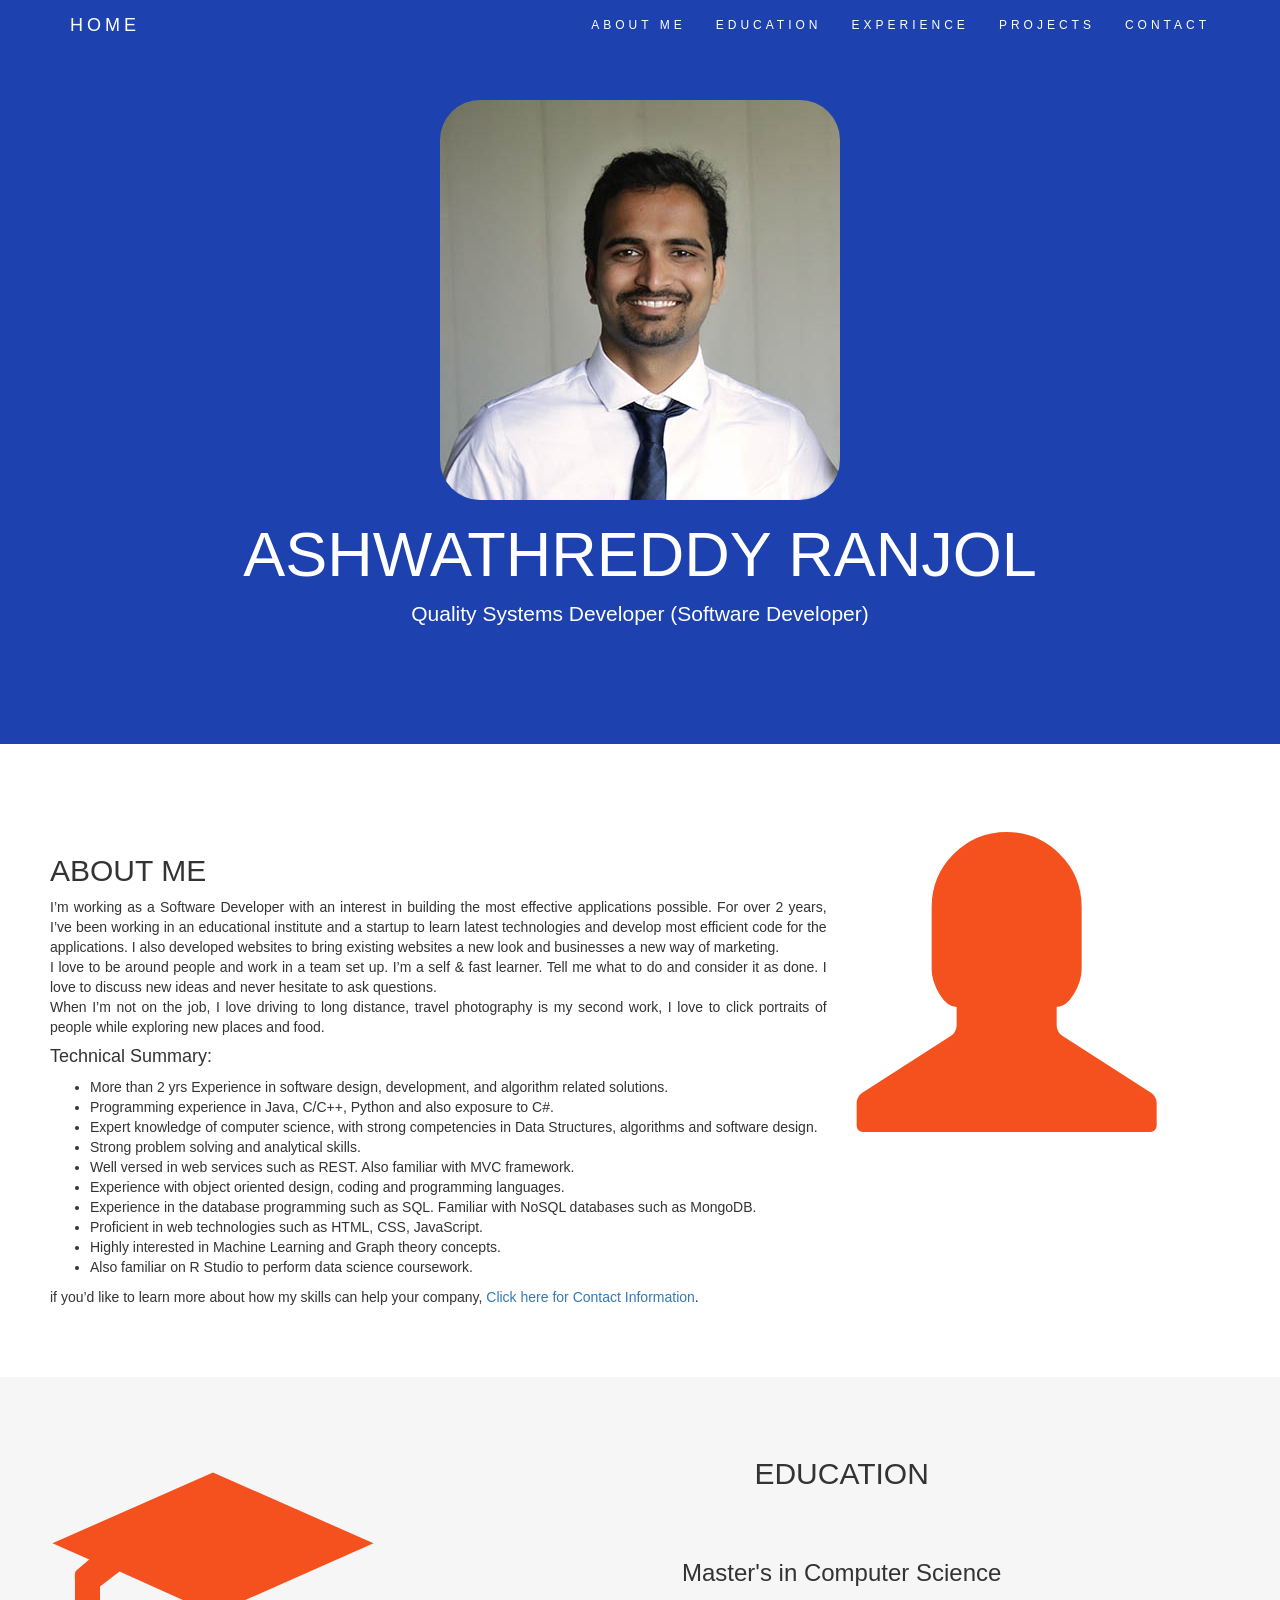
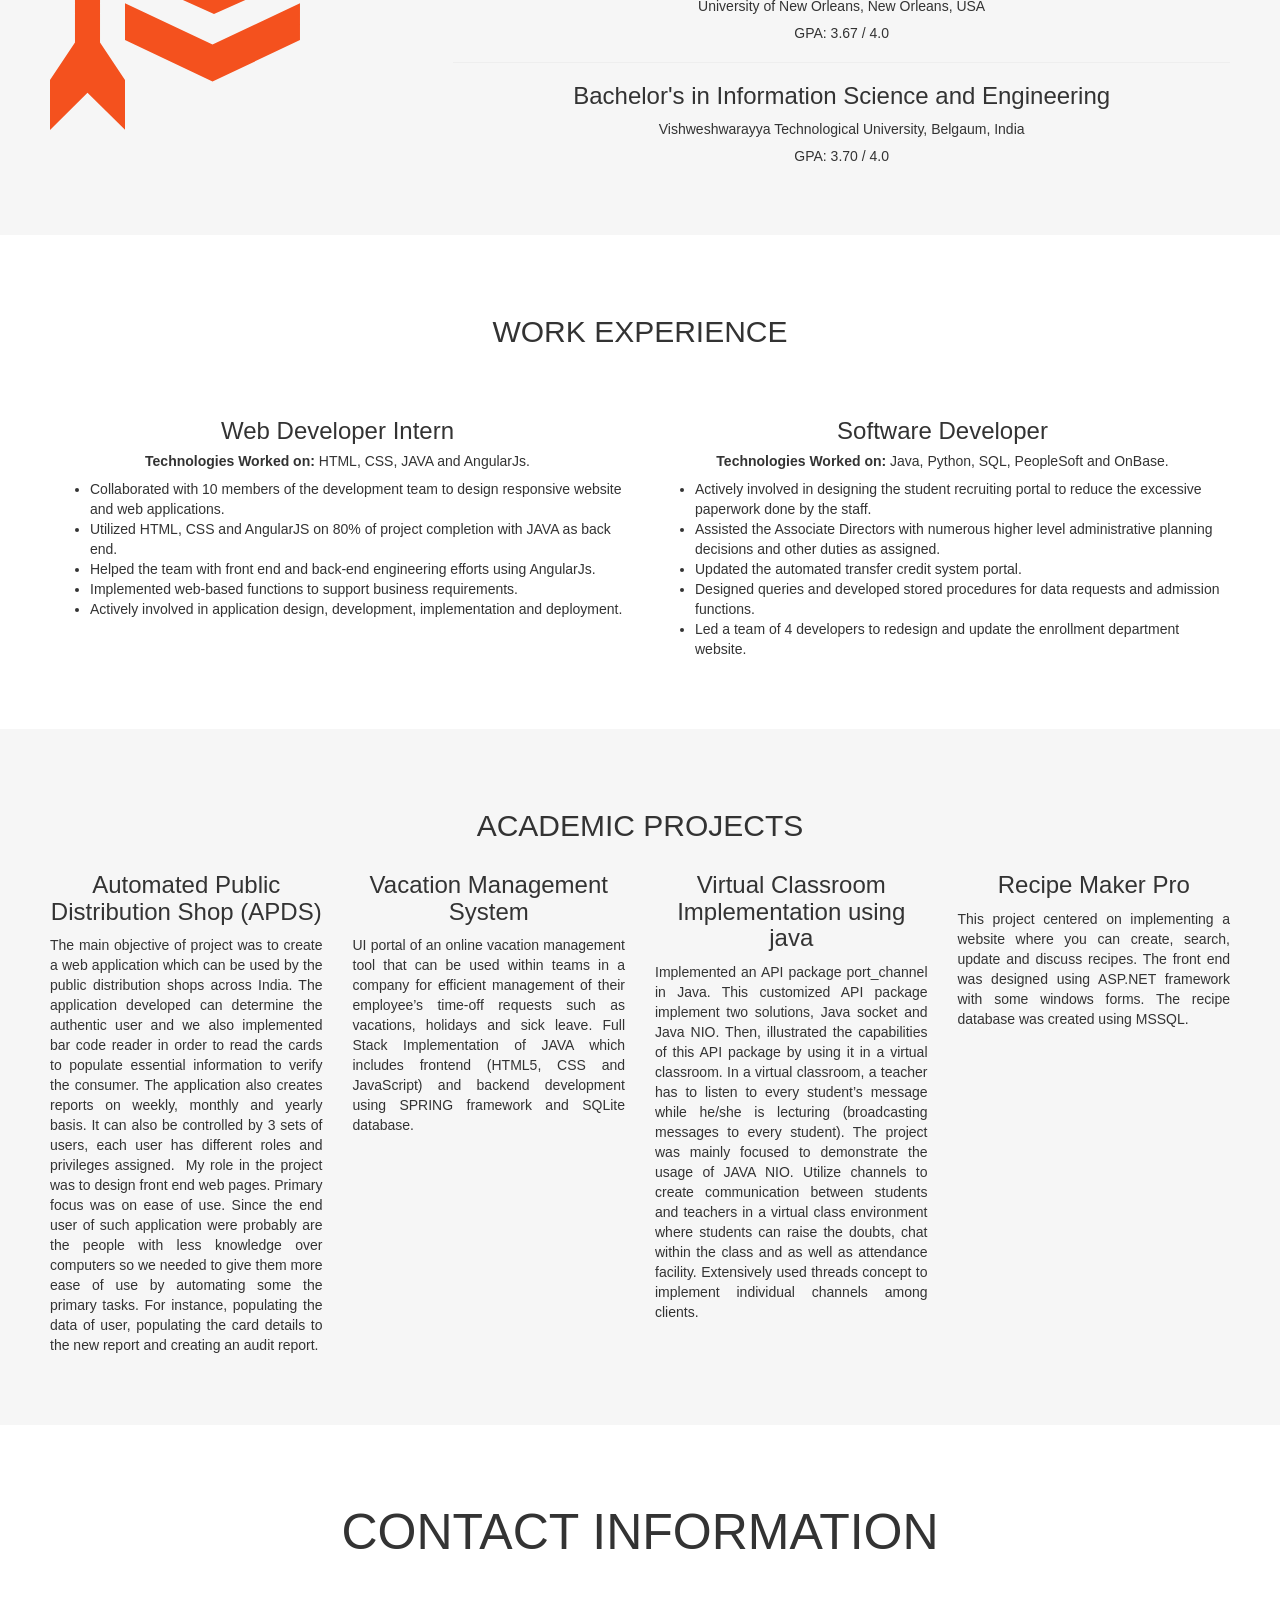
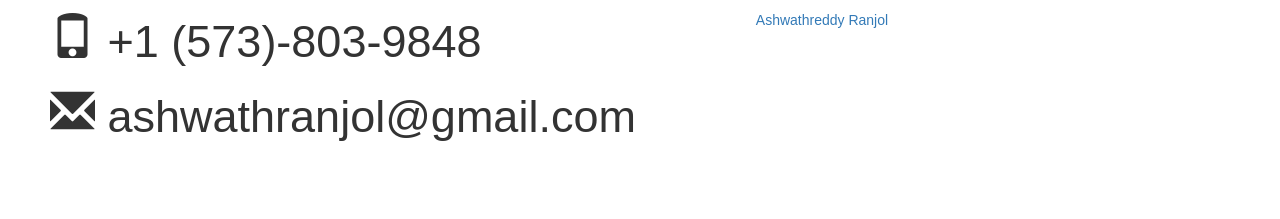
==== commit 44f1ba92: "minor changes" ====
--- a/index.html
+++ b/index.html
@@ -38,14 +38,14 @@
 		<img src="linkedin.jpg" style="border-radius: 40px"></img>
 
 		<h1>ASHWATHREDDY RANJOL</h1>
-		<p>Quality Systems Developer (Software Developer)</p>	
+		<p>Quality Systems Developer (Software Developer)</p>
 	</div>
 	<div id="me" class="container-fluid">
 		<div class="row">
 			<div class = "col-sm-8 summary">
 				<h2>ABOUT ME</h2>
 
-				<p style="text-align:justify">I’m a Software Developer with an interest in building the most effective applications possible. For over 2 years, I’ve been working in an educational institute and a startup to learn latest technologies and develop most efficient code for the applications.
+				<p style="text-align:justify">I’m working as a Software Developer with an interest in building the most effective applications possible. For over 2 years, I’ve been working in an educational institute and a startup to learn latest technologies and develop most efficient code for the applications.
 				 I also developed websites to bring existing websites a new look and businesses a new way of marketing.<br> I love to be around people and work in a team set up. I’m a self & fast learner. Tell me what to do and consider it as done. I love to discuss new ideas and never hesitate to ask questions.
 <br>When I’m not on the job, I love driving to long distance, travel photography is my second work, I love to click portraits of people while exploring new places and food.
 
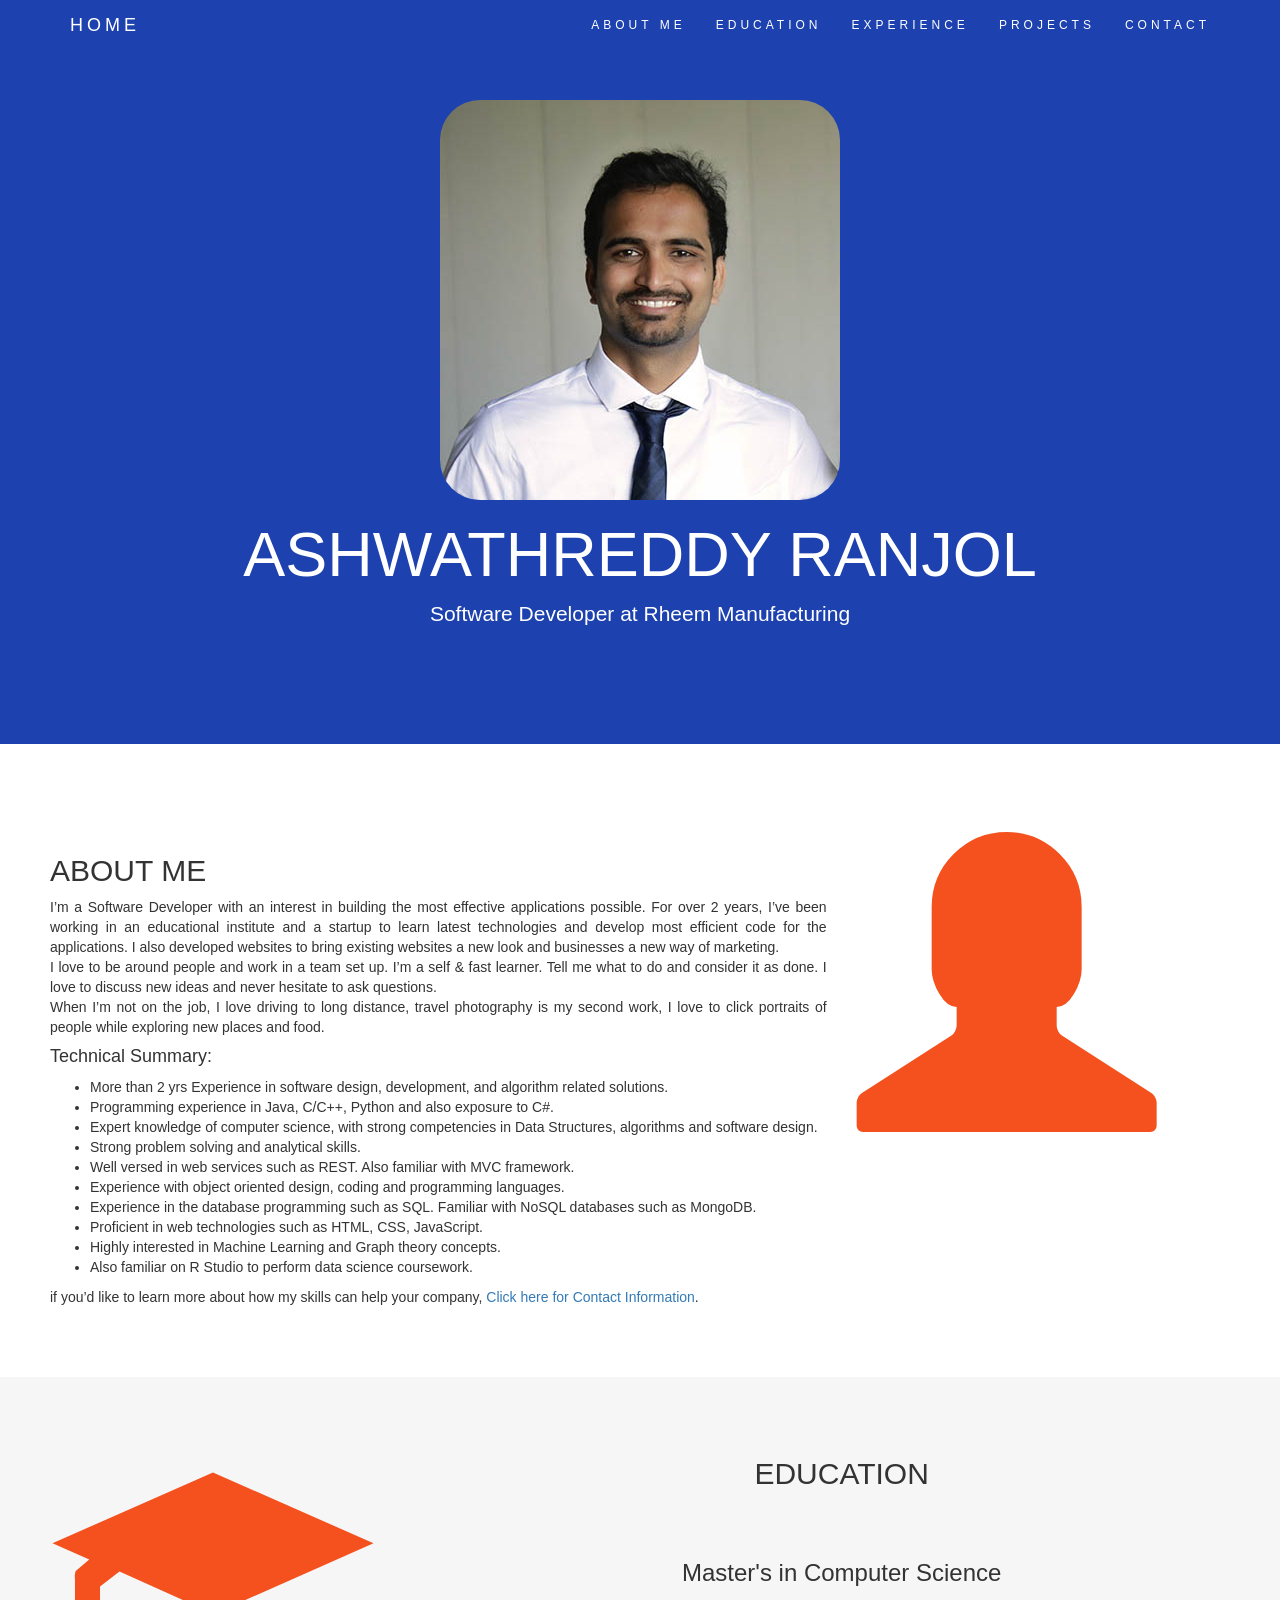
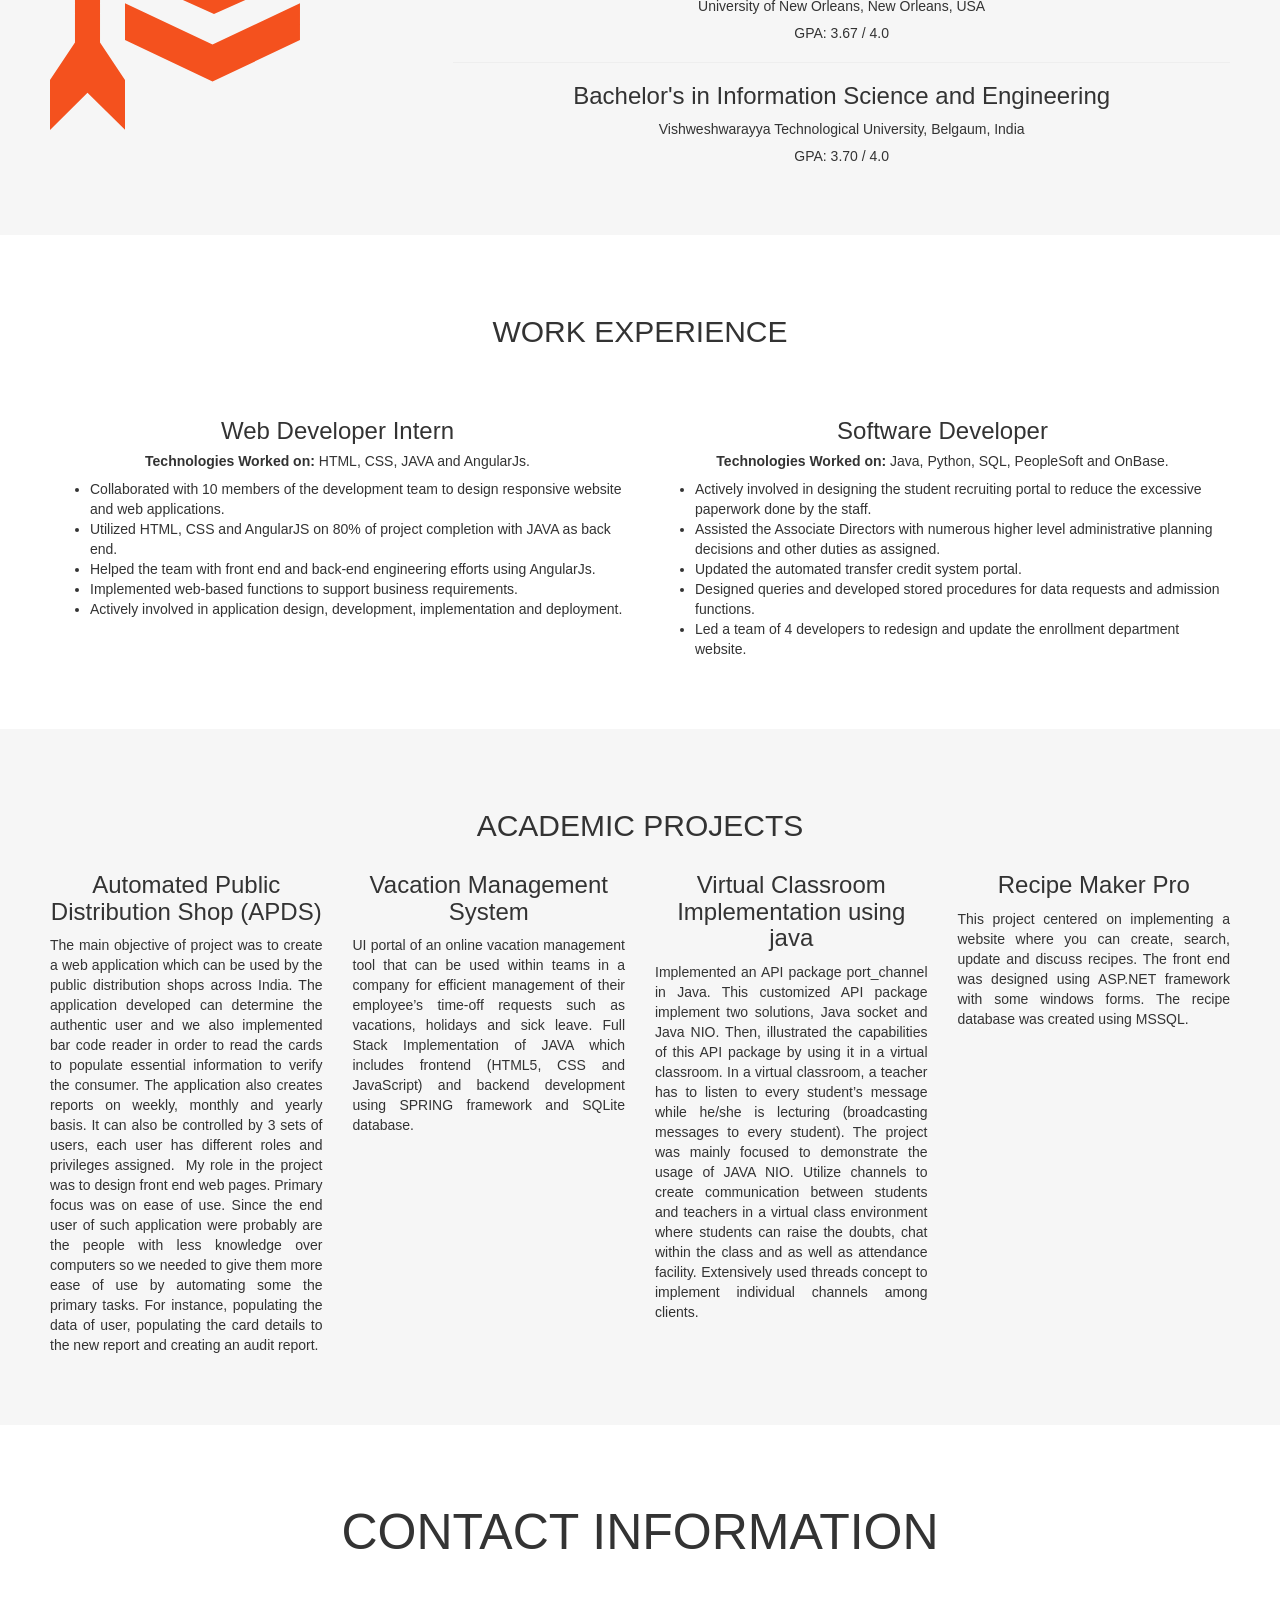
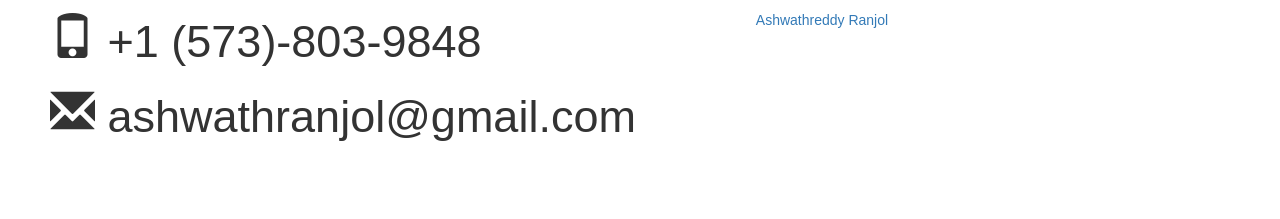
==== commit a60f5765: "title change testing" ====
--- a/index.html
+++ b/index.html
@@ -38,14 +38,14 @@
 		<img src="linkedin.jpg" style="border-radius: 40px"></img>
 
 		<h1>ASHWATHREDDY RANJOL</h1>
-		<p>Quality Systems Developer (Software Developer)</p>
+		<p>Software Developer at Rheem Manufacturing</p>	
 	</div>
 	<div id="me" class="container-fluid">
 		<div class="row">
 			<div class = "col-sm-8 summary">
 				<h2>ABOUT ME</h2>
 
-				<p style="text-align:justify">I’m working as a Software Developer with an interest in building the most effective applications possible. For over 2 years, I’ve been working in an educational institute and a startup to learn latest technologies and develop most efficient code for the applications.
+				<p style="text-align:justify">I’m a Software Developer with an interest in building the most effective applications possible. For over 2 years, I’ve been working in an educational institute and a startup to learn latest technologies and develop most efficient code for the applications.
 				 I also developed websites to bring existing websites a new look and businesses a new way of marketing.<br> I love to be around people and work in a team set up. I’m a self & fast learner. Tell me what to do and consider it as done. I love to discuss new ideas and never hesitate to ask questions.
 <br>When I’m not on the job, I love driving to long distance, travel photography is my second work, I love to click portraits of people while exploring new places and food.
 
